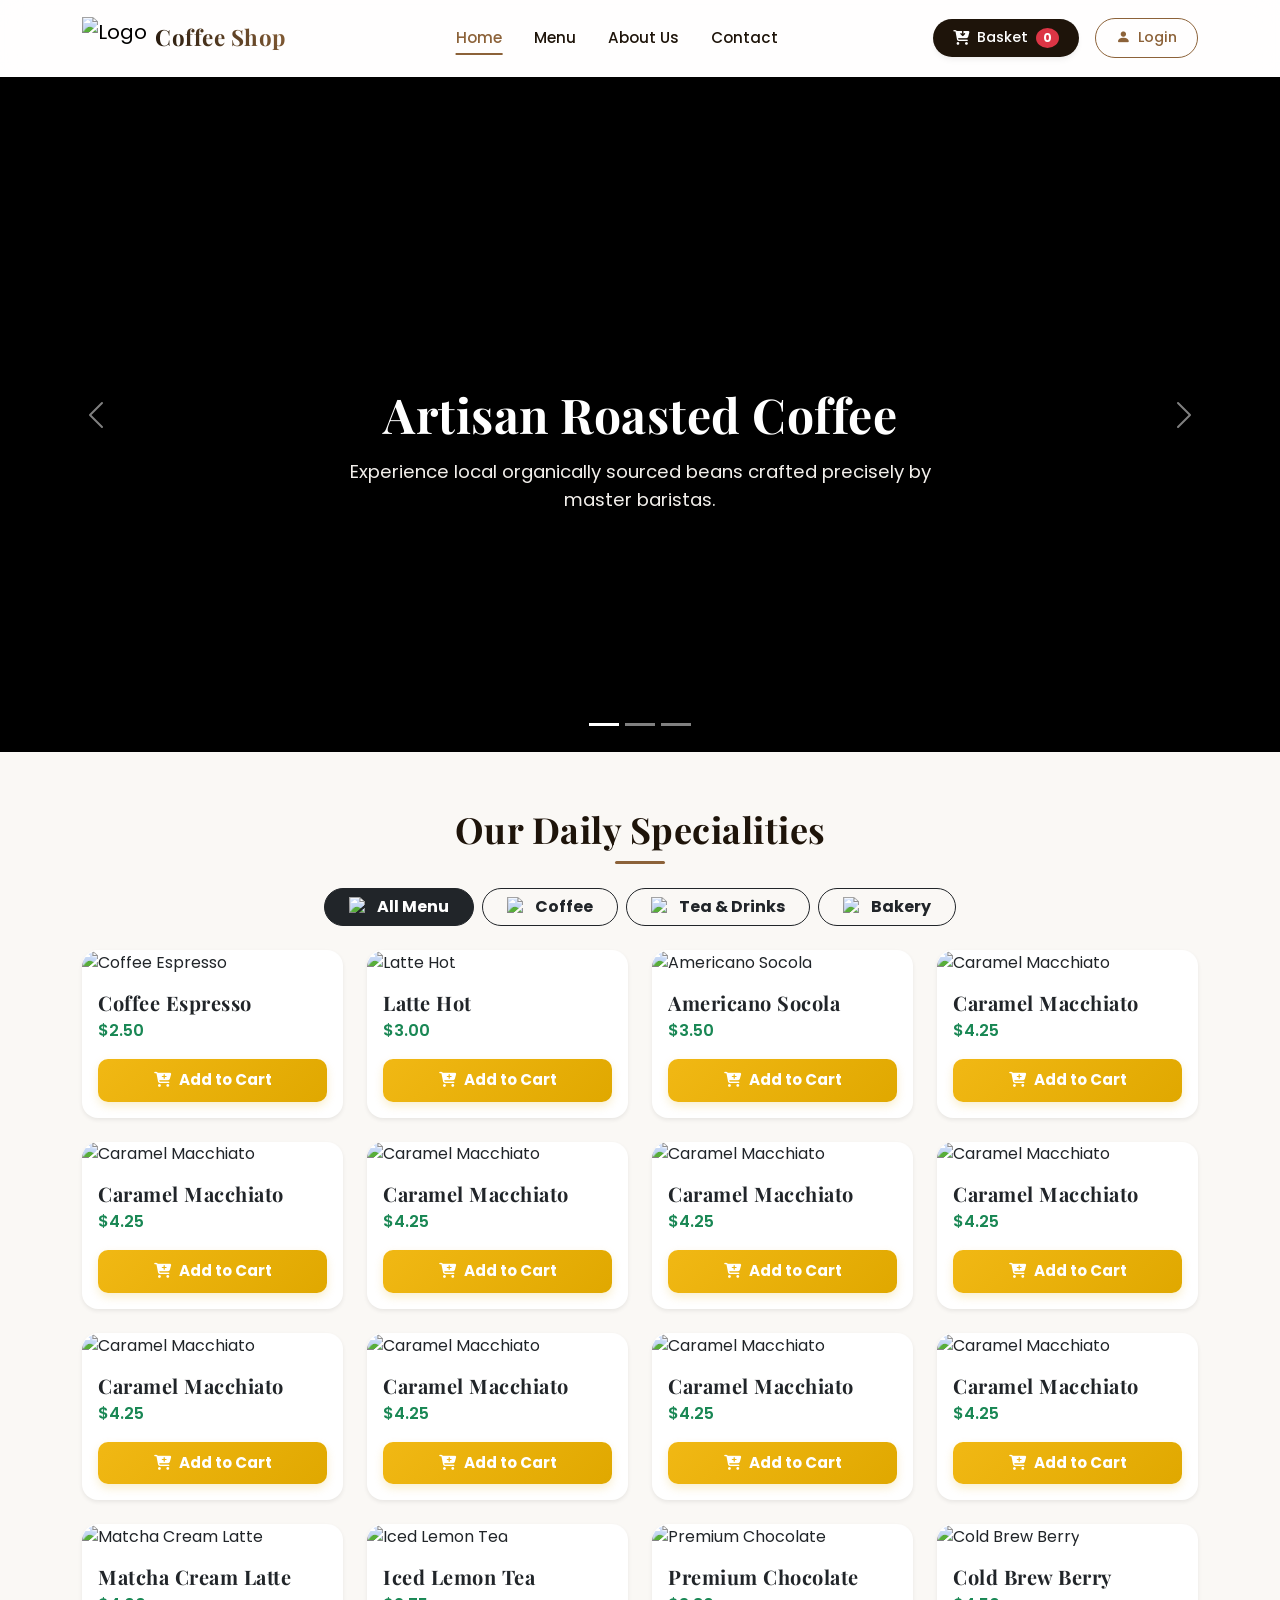
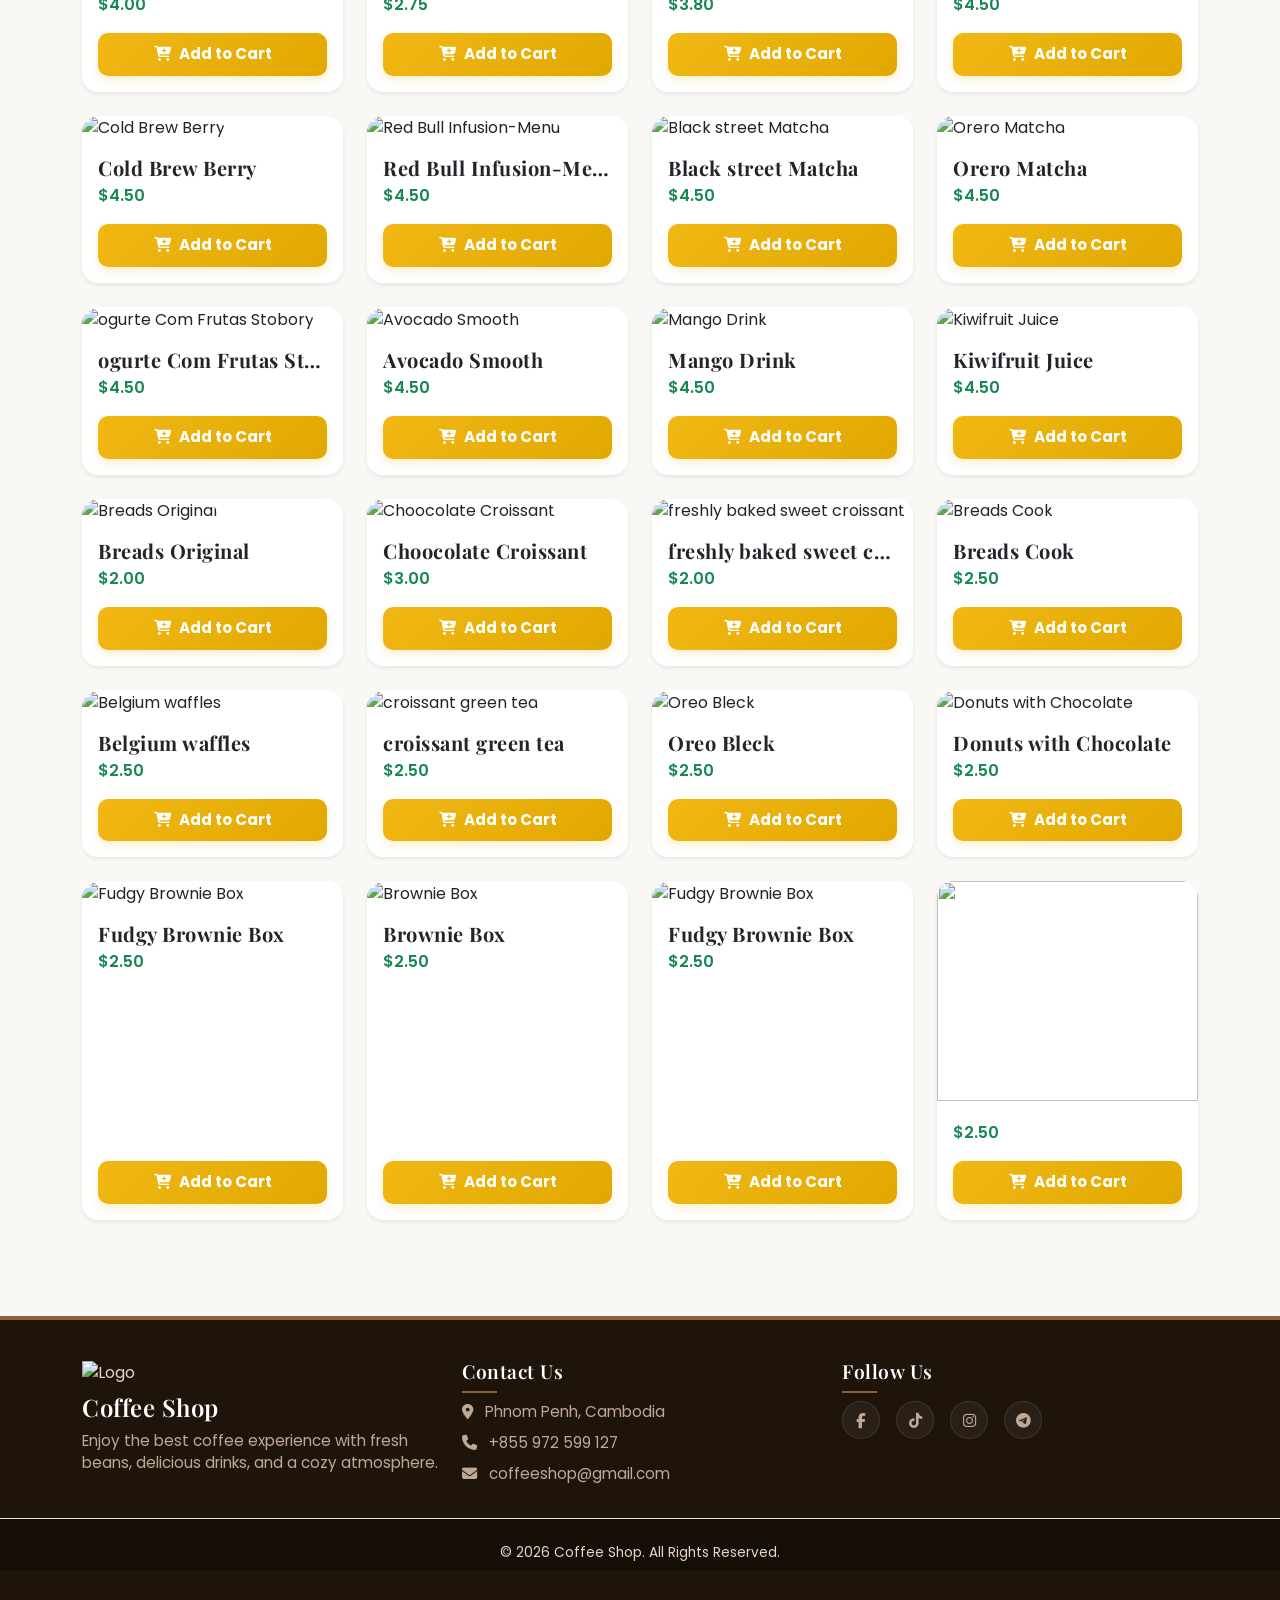
==== index.html @ f9c30b3e "test icon" ====
<!DOCTYPE html>
<html lang="en">

<head>
    <meta charset="UTF-8">
    <meta name="viewport" content="width=device-width, initial-scale=1.0">
    <title>The Daily Grind | Artisan Cafe</title>

    <link href="https://cdn.jsdelivr.net/npm/bootstrap@5.3.3/dist/css/bootstrap.min.css" rel="stylesheet">
    <link href="https://fonts.googleapis.com/css2?family=Playfair+Display:ital,wght@0,400..700;1,400..700&family=Poppins:wght@300;400;500;600&display=swap" rel="stylesheet">
    <link rel="stylesheet" href="https://cdn.jsdelivr.net/npm/bootstrap-icons@1.11.3/font/bootstrap-icons.min.css">
    <link rel="stylesheet" href="https://cdnjs.cloudflare.com/ajax/libs/font-awesome/6.5.1/css/all.min.css" />
    <link rel="stylesheet" href="./src/style/index.css">
</head>

<body>

    <nav class="navbar navbar-expand-lg custom-navbar sticky-top">
        <div class="container">
            <a class="navbar-brand d-flex align-items-center gap-2" href="#">
                <img class="logo-cafe" src="./src/img/logocafe.png" alt="Logo">
                <span class="brand-text">Coffee Shop</span>
            </a>

            <button class="navbar-toggler border-0" type="button" data-bs-toggle="collapse" data-bs-target="#navbarSupportedContent">
                <span class="navbar-toggler-icon"></span>
            </button>

            <div class="collapse navbar-collapse" id="navbarSupportedContent">
                <ul class="navbar-nav mx-auto mb-2 mb-lg-0 align-items-lg-center">
                    <li class="nav-item"><a class="nav-link active" href="#">Home</a></li>
                    <li class="nav-item dropdown">
                        <a class="nav-link dropdown-toggle" href="#" role="button" data-bs-toggle="dropdown">Menu</a>
                        <ul class="dropdown-menu animate slideIn">
                            <li><a class="dropdown-item py-2" href="#">Espresso</a></li>
                            <li><a class="dropdown-item py-2" href="#">Americano</a></li>
                            <li><a class="dropdown-item py-2" href="#">Latte (Hot/Iced)</a></li>
                            <li><a class="dropdown-item py-2" href="#">Cappuccino</a></li>
                            <li><a class="dropdown-item py-2" href="#">Matcha Latte</a></li>
                            <li><a class="dropdown-item py-2" href="#">Chocolate</a></li>
                            <li><a class="dropdown-item py-2" href="#">Lemon Tea</a></li>
                            <li><a class="dropdown-item py-2" href="#">Croissant</a></li>
                            <li><a class="dropdown-item py-2" href="#">Cheesecake</a></li>
                            <li><a class="dropdown-item py-2" href="#">Cookies</a></li>
                        </ul>
                    </li>
                    <li class="nav-item"><a class="nav-link" href="#">About Us</a></li>
                    <li class="nav-item"><a class="nav-link" href="#">Contact</a></li>
                </ul>

                <div class="d-flex gap-3 align-items-center justify-content-start pt-2 pt-lg-0">
                    <div class="dropdown">
                        <a href="#" class="basket-btn d-flex align-items-center gap-2 dropdown-toggle" data-bs-toggle="dropdown" aria-expanded="false" data-bs-auto-close="outside">
                            <i class="fa-solid fa-cart-arrow-down"></i>
                            <span>Basket <span id="basket-count" class="badge bg-danger ms-1">0</span></span>
                        </a>
                        <ul class="dropdown-menu dropdown-menu-end basket-dropdown-menu shadow-lg border-0">
                            <h6 class="dropdown-header border-bottom pb-2 fw-bold text-dark fs-6">Selected Items</h6>
                            <div id="basket-items-container">
                                <p class="text-muted text-center my-3 py-2">No items in basket</p>
                            </div>
                        </ul>
                    </div>
                    
                    <a href="#" class="login-btn d-flex align-items-center gap-2">
                        <i class="bi bi-person-fill"></i>
                        <span>Login</span>
                    </a>
                </div>
            </div>
        </div>
    </nav>

    <div id="heroCarousel" class="carousel slide carousel-fade" data-bs-ride="carousel">
        <div class="carousel-indicators">
            <button type="button" data-bs-target="#heroCarousel" data-bs-slide-to="0" class="active"></button>
            <button type="button" data-bs-target="#heroCarousel" data-bs-slide-to="1"></button>
            <button type="button" data-bs-target="#heroCarousel" data-bs-slide-to="2"></button>
        </div>
        <div class="carousel-inner">
            <div class="carousel-item active">
                <img src="https://i.pinimg.com/736x/38/8e/64/388e6440cb45dd4a9fd54f156b3e3c4f.jpg" class="d-block w-100" alt="Fresh Morning Espresso">
                <div class="carousel-caption d-block text-center">
                    <h5>Artisan Roasted Coffee</h5>
                    <p>Experience local organically sourced beans crafted precisely by master baristas.</p>
                </div>
            </div>
            <div class="carousel-item">
                <img src="https://i.pinimg.com/736x/e7/46/70/e746704afe634bfad4c0917bcf777523.jpg" class="d-block w-100" alt="Cozy Interior Spaces">
                <div class="carousel-caption d-block text-center">
                    <h5>Your Perfect Urban Retreat</h5>
                    <p>Unwind, answer emails, or dive deep into a book inside our warm, comfortable spaces.</p>
                </div>
            </div>
            <div class="carousel-item">
                <img src="https://i.pinimg.com/736x/e2/92/b3/e292b3808e02b4777042470e8a3220b0.jpg" class="d-block w-100" alt="Fresh Baked Pastries">
                <div class="carousel-caption d-block text-center">
                    <h5>Baked Fresh Daily</h5>
                    <p>Pair your espresso with authentic morning pastries prepared live by our bakery team.</p>
                </div>
            </div>
        </div>
        <button class="carousel-control-prev" type="button" data-bs-target="#heroCarousel" data-bs-slide="prev">
            <span class="carousel-control-prev-icon"></span>
        </button>
        <button class="carousel-control-next" type="button" data-bs-target="#heroCarousel" data-bs-slide="next">
            <span class="carousel-control-next-icon"></span>
        </button>
    </div>

    <section class="container py-5 my-2">
        <h2 class="text-center section-title mb-4">Our Daily Specialities</h2>
        
        <div class="d-flex justify-content-center gap-2 mb-4 flex-wrap">
            <button class="btn btn-outline-dark active fw-bold px-4 rounded-pill d-flex align-items-center gap-2" onclick="filterMenu('all', event)">
                <img src="https://cdn-icons-png.flaticon.com/512/151/151917.png" alt="All Menu" style="width: 20px; height: 20px; object-fit: contain;"> 
                All Menu
            </button>
            <button class="btn btn-outline-dark fw-bold px-4 rounded-pill d-flex align-items-center gap-2" onclick="filterMenu('coffee', event)">
                <img src="https://cdn-icons-png.flaticon.com/512/590/590510.png" alt="Coffee" style="width: 20px; height: 20px; object-fit: contain;"> 
                Coffee
            </button>
            <button class="btn btn-outline-dark fw-bold px-4 rounded-pill d-flex align-items-center gap-2" onclick="filterMenu('tea', event)">
                <img src="https://cdn-icons-png.flaticon.com/512/3061/3061720.png" alt="Tea & Drinks" style="width: 20px; height: 20px; object-fit: contain;"> 
                Tea & Drinks
            </button>
            <button class="btn btn-outline-dark fw-bold px-4 rounded-pill d-flex align-items-center gap-2" onclick="filterMenu('bakery', event)">
                <img src="https://cdn-icons-png.flaticon.com/512/992/992747.png" alt="Bakery" style="width: 20px; height: 20px; object-fit: contain;"> 
                Bakery
            </button>
        </div>

        <div class="row g-4" id="coffee-container"></div>
    </section>

    <div class="modal fade" id="productDetailModal" tabindex="-1" aria-hidden="true">
        <div class="modal-dialog modal-dialog-centered">
            <div class="modal-content border-0 shadow-lg">
                <div class="modal-header border-bottom-0 pb-0">
                    <button type="button" class="btn-close" data-bs-dismiss="modal" aria-label="Close"></button>
                </div>
                <div class="modal-body text-center pt-0">
                    <img id="modalProductImg" src="" alt="" class="img-fluid rounded mb-3 shadow-sm" style="max-height: 250px; width: 100%; object-fit: cover;">
                    <h3 id="modalProductName" class="fw-bold mb-1 text-dark"></h3>
                    <h4 id="modalProductPrice" class="text-success fw-semibold mb-3"></h4>
                    
                    <p id="modalProductDesc" class="text-muted small px-3 mb-4"></p>
                    
                    <div class="qr-section p-3 mx-auto mb-3 rounded-3" style="background: #fdfbf7; max-width: 190px; border: 1px dashed #ced4da;">
                        <p class="small fw-bold text-muted mb-2"><i class="fa-solid fa-qrcode me-1"></i> Scan to Pay</p>
                        <img id="modalProductQR" src="" alt="Product QR Code" class="img-fluid rounded shadow-sm" style="width: 130px; height: 130px;">
                    </div>
                </div>
                <div class="modal-footer border-top-0 justify-content-center pb-4">
                    <button type="button" class="btn btn-warning px-5 py-2 fw-bold text-white" id="modalAddToCartBtn">
                        <i class="fa-solid fa-cart-plus me-2"></i>Add to Cart
                    </button>
                </div>
            </div>
        </div>
    </div>

    <footer class="footer mt-5" style="padding: 40px 0;">
        <div class="container d-flex flex-wrap justify-content-between gap-4">
            <div class="footer-box" style="flex: 1; min-width: 250px;">
                <div class="logo"><img class="img-logo" src="./src/img/logocafe.png" alt="Logo" style="height: 50px;"></div>
                <h2 class="logo mt-2 fs-4">Coffee Shop</h2>
                <p class="text-p text-">Enjoy the best coffee experience with fresh beans, delicious drinks, and a cozy atmosphere.</p>
            </div>
            <div class="footer-box" style="flex: 1; min-width: 250px;">
                <h3>Contact Us</h3>
                <p class="mb-2"><i class="fa-solid fa-location-dot me-2"></i> Phnom Penh, Cambodia</p>
                <p class="mb-2"><i class="fa-solid fa-phone me-2"></i> +855 972 599 127</p>
                <p class="mb-2"><i class="fa-solid fa-envelope me-2"></i> coffeeshop@gmail.com</p>
            </div>
            <div class="footer-box" style="flex: 1; min-width: 250px;">
                <h3>Follow Us</h3>
                <div class="social-icons d-flex gap-3 fs-5 mt-2">
                    <a href="#"><i class="fab fa-facebook-f"></i></a>
                    <a href="#"><i class="fab fa-tiktok"></i></a>
                    <a href="#"><i class="fab fa-instagram"></i></a>
                    <a href="#"><i class="fab fa-telegram"></i></a>
                </div>
            </div>
        </div>
        <div class="text-center mt-4 pt-3 border-top footer-bottom">
            <p class="mb-0 py-2">© 2026 Coffee Shop. All Rights Reserved.</p>
        </div>
    </footer>

    <script src="https://cdn.jsdelivr.net/npm/bootstrap@5.3.3/dist/js/bootstrap.bundle.min.js"></script>
    <script src="./src/js/cardcafe.js"></script>
    <script src="./src/js/storedata.js"></script>
    
</body>

</html>
---- src/style/index.css ----
/* ==========================================================================
   1. Modern Variables & Base Reset
   ========================================================================== */
:root {
    --primary: #8c6239;
    /* ពណ៌គ្រាប់កាហ្វេប្រណិត */
    --primary-light: #ebd6c2;
    /* ពណ៌ទឹកដោះគោកាហ្វេ */
    --dark: #1e140a;
    /* ពណ៌កាហ្វេខ្មៅចាស់ */
    --light: #faf8f5;
    /* ពណ៌ផ្ទៃខាងក្រោយបែប Cream */
    --white: #ffffff;
    --transition: all 0.4s cubic-bezier(0.16, 1, 0.3, 1);
    /* Animation បែប Smooth ល្បឿនលឿន */
    --shadow-sm: 0 4px 6px -1px rgba(0, 0, 0, 0.05), 0 2px 4px -1px rgba(0, 0, 0, 0.03);
    --shadow-md: 0 10px 15px -3px rgba(30, 20, 10, 0.08), 0 4px 6px -2px rgba(30, 20, 10, 0.03);
    --shadow-lg: 0 20px 25px -5px rgba(30, 20, 10, 0.12), 0 10px 10px -5px rgba(30, 20, 10, 0.04);
}

body {
    font-family: 'Poppins', sans-serif;
    background-color: var(--light);
    color: var(--dark);
    overflow-x: hidden;
}

h1,
h2,
h3,
h4,
h5,
h6,
.brand-text {
    font-family: 'Playfair Display', serif;
    letter-spacing: 0.5px;
}

/* ចំណងជើងផ្នែក (Section Title) ឌីហ្សាញថ្មី */
.section-title {
    font-size: 2.25rem;
    font-weight: 700;
    color: var(--dark);
    position: relative;
    margin-bottom: 2rem;
}

.section-title::after {
    content: '';
    display: block;
    width: 50px;
    height: 3px;
    background: var(--primary);
    margin: 10px auto 0 auto;
    border-radius: 2px;
}

/* ==========================================================================
   2. Glassmorphism Navbar (របារ ម៉ឺនុយបែបកញ្ចក់ថ្លា)
   ========================================================================== */
.custom-navbar {
    background: rgba(255, 255, 255, 0.85) !important;
    backdrop-filter: blur(15px);
    /* ធ្វើឱ្យផ្ទៃខាងក្រោយព្រិលៗបែបកញ្ចក់ */
    -webkit-backdrop-filter: blur(15px);
    border-bottom: 1px solid rgba(255, 255, 255, 0.5);
    padding: 12px 0;
    transition: var(--transition);
}

.logo-cafe {
    height: 42px;
    transition: var(--transition);
}

.brand-text {
    font-size: 1.4rem;
    font-weight: 700;
    background: linear-gradient(45deg, var(--dark), var(--primary));
    -webkit-background-clip: text;
    -webkit-text-fill-color: transparent;
    /* อักษរដេញពណ៌ (Gradient Text) */
}

.nav-link {
    font-weight: 500;
    font-size: 0.95rem;
    color: var(--dark) !important;
    padding: 6px 16px !important;
    position: relative;
}

/* Line Effect ពេល Hover លើ Menu */
.nav-link::after {
    content: '';
    position: absolute;
    bottom: 0;
    left: 50%;
    transform: translateX(-50%) scaleX(0);
    width: 60%;
    height: 2px;
    background-color: var(--primary);
    transition: var(--transition);
}

.nav-link:hover::after,
.nav-link.active::after {
    transform: translateX(-50%) scaleX(1);
}

.nav-link:hover,
.nav-link.active {
    color: var(--primary) !important;
}

/* Premium Buttons on Navbar */
.basket-btn,
.login-btn {
    text-decoration: none;
    font-size: 0.9rem;
    font-weight: 500;
    padding: 8px 20px;
    border-radius: 50px;
    transition: var(--transition);
}

.basket-btn {
    background-color: var(--dark);
    color: var(--white) !important;
    box-shadow: var(--shadow-sm);
    border: none;
}

.basket-btn:hover {
    background-color: var(--primary);
    transform: translateY(-2px);
    box-shadow: var(--shadow-md);
}

/* បិទរូបព្រួញ Dropdown របស់ Bootstrap ដើម្បីកុំឱ្យជល់រាងប៊ូតុង */
.basket-btn::after {
    display: none !important;
}

.login-btn {
    border: 1.5px solid var(--primary);
    color: var(--primary) !important;
    background: transparent;
}

.login-btn:hover {
    background-color: var(--primary);
    color: var(--white) !important;
    transform: translateY(-2px);
}

#basket-count {
    font-size: 0.75rem;
    padding: 4px 7px;
    border-radius: 50%;
    animation: popIn 0.3s ease;
    /* លោត Animation ពេលមានលេខចូល */
}

/* ==========================================================================
   2.5 បន្ថែមការដេគ័រផ្នែក Basket Dropdown List
   ========================================================================== */
.basket-dropdown-menu {
    min-width: 310px;
    max-height: 400px;
    overflow-y: auto;
    padding: 15px;
    border-radius: 14px !important;
    background: rgba(255, 255, 255, 0.98);
    backdrop-filter: blur(10px);
}

.remove-item-btn {
    color: #cc3333;
    background: none;
    border: none;
    font-size: 1.05rem;
    cursor: pointer;
    transition: var(--transition);
}

.remove-item-btn:hover {
    color: #ff0000;
    transform: scale(1.2) rotate(5deg);
}

/* ==========================================================================
   3. Hero Carousel (ស្លាយរូបភាពធំ)
   ========================================================================== */
.carousel-item {
    height: 75vh;
    min-height: 450px;
    background: #000;
}

.carousel-item img {
    object-fit: cover;
    height: 100%;
    opacity: 0.6;
    /* បន្ថយពន្លឺរូបភាពឱ្យមើលឃើញអក្សរច្បាស់ */
    transform: scale(1);
    transition: transform 6s ease;
    /* រូបភាពរីកធំតិចៗបែប Cinematic */
}

.carousel-item.active img {
    transform: scale(1.08);
}

.carousel-caption {
    bottom: 30%;
    max-width: 650px;
    margin: 0 auto;
    text-shadow: 0 2px 10px rgba(0, 0, 0, 0.3);
}

.carousel-caption h5 {
    font-size: 3rem;
    font-weight: 700;
    color: var(--white);
    margin-bottom: 15px;
    animation: fadeInUp 0.8s ease forwards;
}

.carousel-caption p {
    font-size: 1.15rem;
    color: #f3f0ec;
    animation: fadeInUp 1s ease forwards;
}

/* ==========================================================================
   4. Premium Coffee Cards (កាតផលិតផលបែបទំនើប)
   ========================================================================== */
#coffee-container .card {
    background: var(--white);
    border: 1px solid rgba(30, 20, 10, 0.03);
    border-radius: 16px !important;
    box-shadow: var(--shadow-sm);
    transition: var(--transition);
}

/* បង្កើត Class ថ្មីសម្រាប់ឱ្យដឹងថាកាតអាចចុចបើក Popup បាន */
.coffee-card-clickable {
    cursor: pointer;
}

#coffee-container .card:hover {
    transform: translateY(-10px);
    /* ហើបឡើងលើ */
    box-shadow: var(--shadow-lg) !important;
}

#coffee-container .card-img-top {
    border-radius: 16px 16px 0 0;
    transition: var(--transition);
}

#coffee-container .card:hover .card-img-top {
    transform: scale(1.03);
    /* រូបភាពរីកធំបន្តិចពេល hover */
}

.card-title {
    font-size: 1.25rem;
    font-weight: 600;
    color: var(--dark);
}

/* ប៊ូតុង Add to Cart ឌីហ្សាញថ្មី */
.btn-warning {
    background: linear-gradient(135deg, #f1b814, #e0a800);
    border: none;
    color: var(--dark);
    padding: 10px 0;
    border-radius: 10px;
    font-size: 0.95rem;
    box-shadow: 0 4px 10px rgba(224, 168, 0, 0.2);
    transition: var(--transition);
}

.btn-warning:hover {
    background: linear-gradient(135deg, var(--dark), var(--primary));
    color: var(--white) !important;
    box-shadow: 0 6px 15px rgba(30, 20, 10, 0.2);
    transform: translateY(-1px);
}

/* ==========================================================================
   4.5. Styling for Product Detail Popup (Modal)
   ========================================================================== */
.modal-content {
    border-radius: 20px !important;
    background-color: var(--light);
    border: none;
}

#modalProductImg {
    border-radius: 14px;
    box-shadow: var(--shadow-md);
    transition: var(--transition);
}

#modalProductName {
    color: var(--dark);
    font-size: 1.8rem;
    margin-top: 10px;
}

#modalAddToCartBtn {
    width: 80%;
    padding: 12px 0;
    border-radius: 50px;
    font-size: 1rem;
}

/* ==========================================================================
   5. Luxury Footer (ផ្នែកខាងក្រោមប្រណិត)
   ========================================================================== */
.footer {
    background-color: var(--dark) !important;
    color: #ebd6c2 !important;
    border-top: 4px solid var(--primary);
}

.footer h2,
.footer h3 {
    color: var(--white);
    font-weight: 600;
}

.footer h3 {
    font-size: 1.2rem;
    position: relative;
    padding-bottom: 10px;
}

.footer h3::after {
    content: '';
    position: absolute;
    bottom: 0;
    left: 0;
    width: 35px;
    height: 2px;
    background-color: var(--primary);
}

.footer-box p,
.footer-box a {
    color: #bfa895;
    font-size: 0.95rem;
    text-decoration: none;
    transition: var(--transition);
}

.footer-box a:hover {
    color: var(--white);
    padding-left: 5px;
    /* រុញទៅស្តាំបន្តិចពេល hover */
}

/* ប៊ូតុងបណ្តាញសង្គម (Social Icons) */
.social-icons a {
    width: 38px;
    height: 38px;
    background-color: rgba(255, 255, 255, 0.05);
    border: 1px solid rgba(255, 255, 255, 0.1);
    display: inline-flex;
    align-items: center;
    justify-content: center;
    border-radius: 50%;
    color: #bfa895 !important;
    transition: var(--transition);
}

.social-icons a:hover {
    background-color: var(--primary);
    color: var(--white) !important;
    transform: translateY(-3px)
    /* វិលជុំវិញខ្លួនឯង */
}

.footer-bottom {
    background-color: rgba(0, 0, 0, 0.3);
    font-size: 0.85rem;
}

/* ==========================================================================
   6. Custom Keyframe Animations
   ========================================================================== */
@keyframes fadeInUp {
    from {
        opacity: 0;
        transform: translateY(20px);
    }

    to {
        opacity: 1;
        transform: translateY(0);
    }
}

@keyframes popIn {
    0% {
        transform: scale(0.6);
        opacity: 0;
    }

    80% {
        transform: scale(1.2);
    }

    100% {
        transform: scale(1);
        opacity: 1;
    }
}

/* ១. កំណត់ទទឹងអតិបរមារបស់ Modal ឱ្យតូចជាងមុន (ឧទាហរណ៍៖ 400px) */
#productDetailModal .modal-dialog {
    max-width: 400px;
    /* តម្លៃដើមរបស់ Bootstrap គឺប្រហែល 500px */
    margin-right: auto;
    margin-left: auto;
}

/* ២. កាត់បន្ថយគម្លាត (Padding) ខាងក្នុង Modal Body ឱ្យខ្លីជាងមុន */
#productDetailModal .modal-body {
    padding-top: 0 !important;
    padding-bottom: 15px !important;
    /* កាត់បន្ថយគម្លាតខាងក្រោម */
}

/* ៣. កាត់បន្ថយកម្ពស់រូបភាពផលិតផលក្នុង Modal ឱ្យខ្លីជាងមុន */
#productDetailModal img#modalProductImg {
    max-height: 180px !important;
    /* កាត់បន្ថយពី 250px មកត្រឹម 180px */
    width: 100%;
    object-fit: cover;
    border-radius: 10px;
    /* បន្ថែមភាពមូលតិចៗ */
    margin-bottom: 10px !important;
}

/* ៤. កែសម្រួលទំហំអក្សរឈ្មោះ និងតម្លៃឱ្យតូចជាងមុនបន្តិច */
#productDetailModal #modalProductName {
    font-size: 1.4rem !important;
    /* តូចជាងមុនបន្តិច */
    margin-bottom: 2px !important;
}

#productDetailModal #modalProductPrice {
    font-size: 1.2rem !important;
    /* តូចជាងមុនបន្តិច */
    margin-bottom: 10px !important;
}

/* ៥. កាត់បន្ថយគម្លាត និងទំហំរបស់ប្រអប់ QR Code */
#productDetailModal .qr-section {
    padding: 10px !important;
    /* ឱ្យដុំខ្លីជាងមុន */
    margin-bottom: 10px !important;
    max-width: 160px !important;
    /* តូចជាងមុន */
}

#productDetailModal .qr-section p {
    font-size: 0.8rem !important;
    /* អក្សរតូចជាងមុន */
    margin-bottom: 5px !important;
}

#productDetailModal #modalProductQR {
    width: 110px !important;
    /* តូចជាងមុន */
    height: 110px !important;
}

/* ៦. កាត់បន្ថយគម្លាត និងទំហំប៊ូតុងក្នុង Modal Footer */
#productDetailModal .modal-footer {
    padding-top: 0 !important;
    padding-bottom: 20px !important;
}

#productDetailModal #modalAddToCartBtn {
    padding: 8px 30px !important;
    /* ប៊ូតុងតូចជាងមុន */
    font-size: 0.9rem;
}
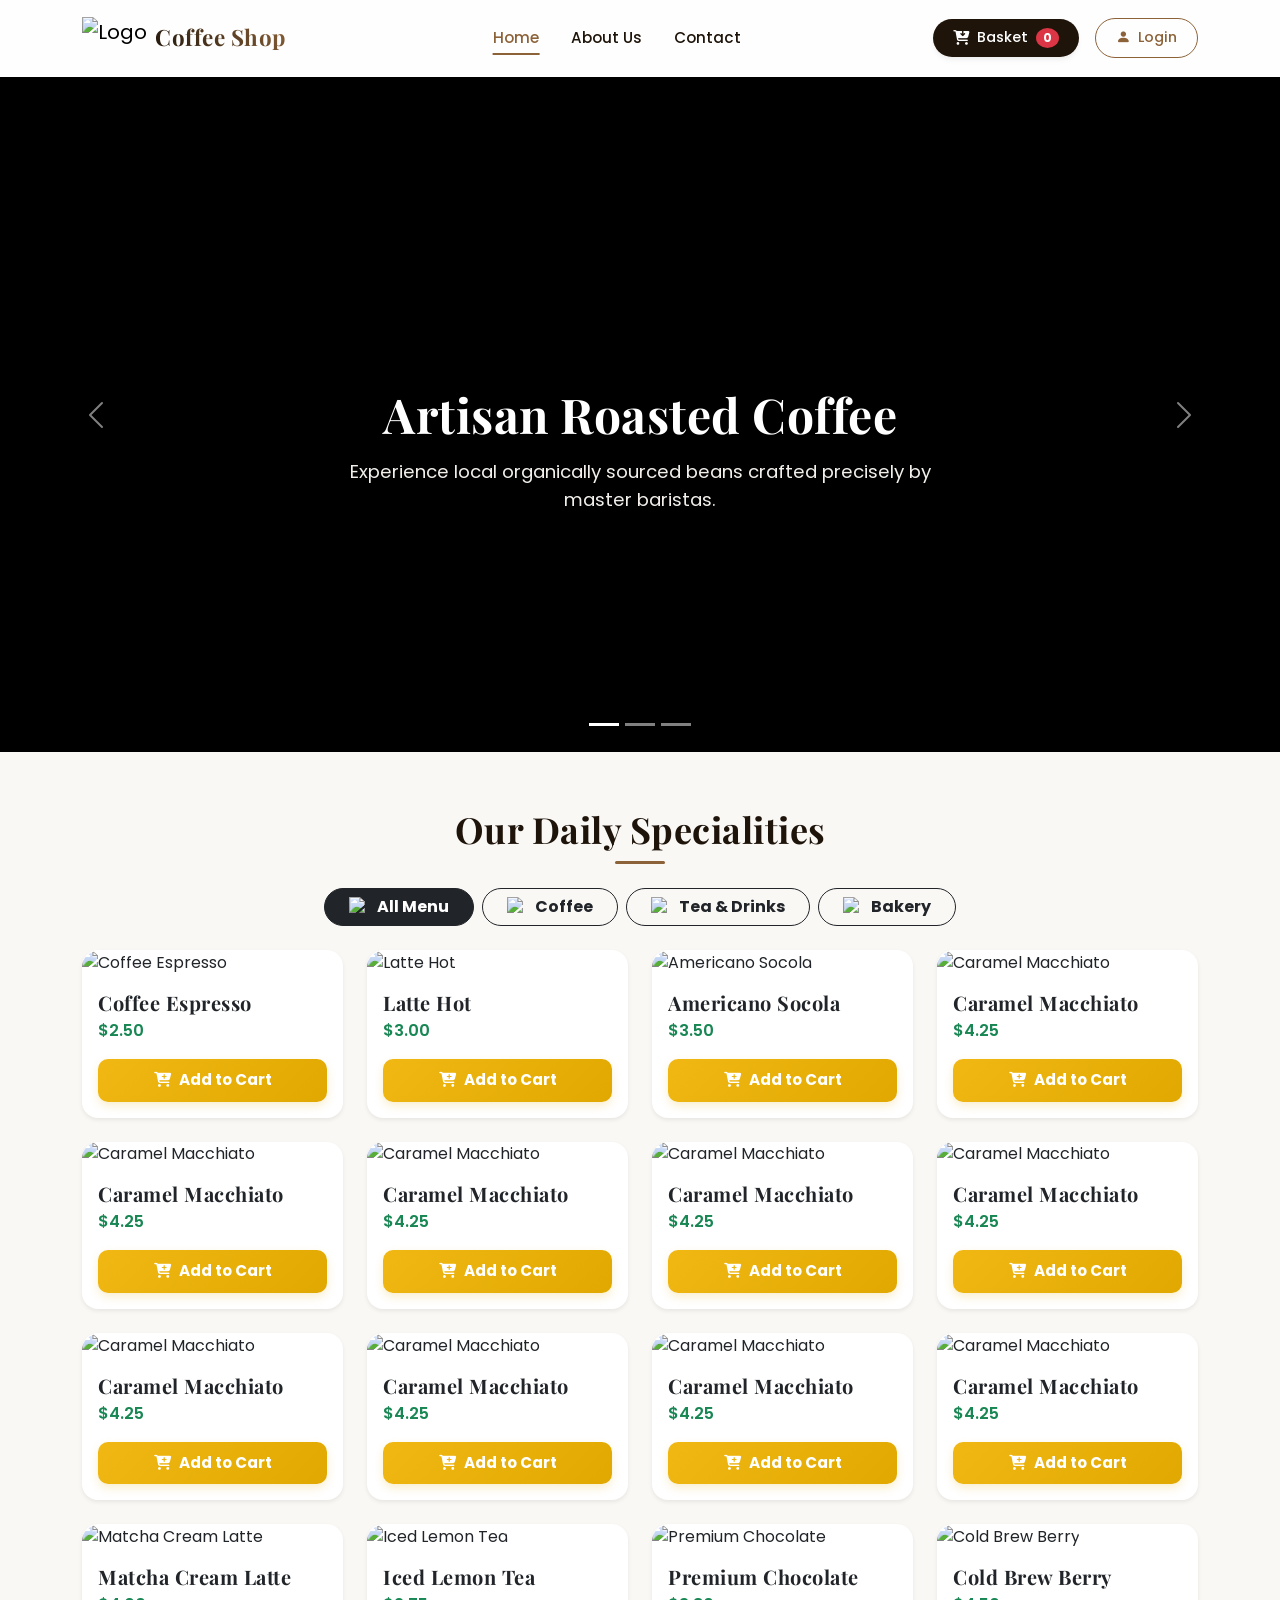
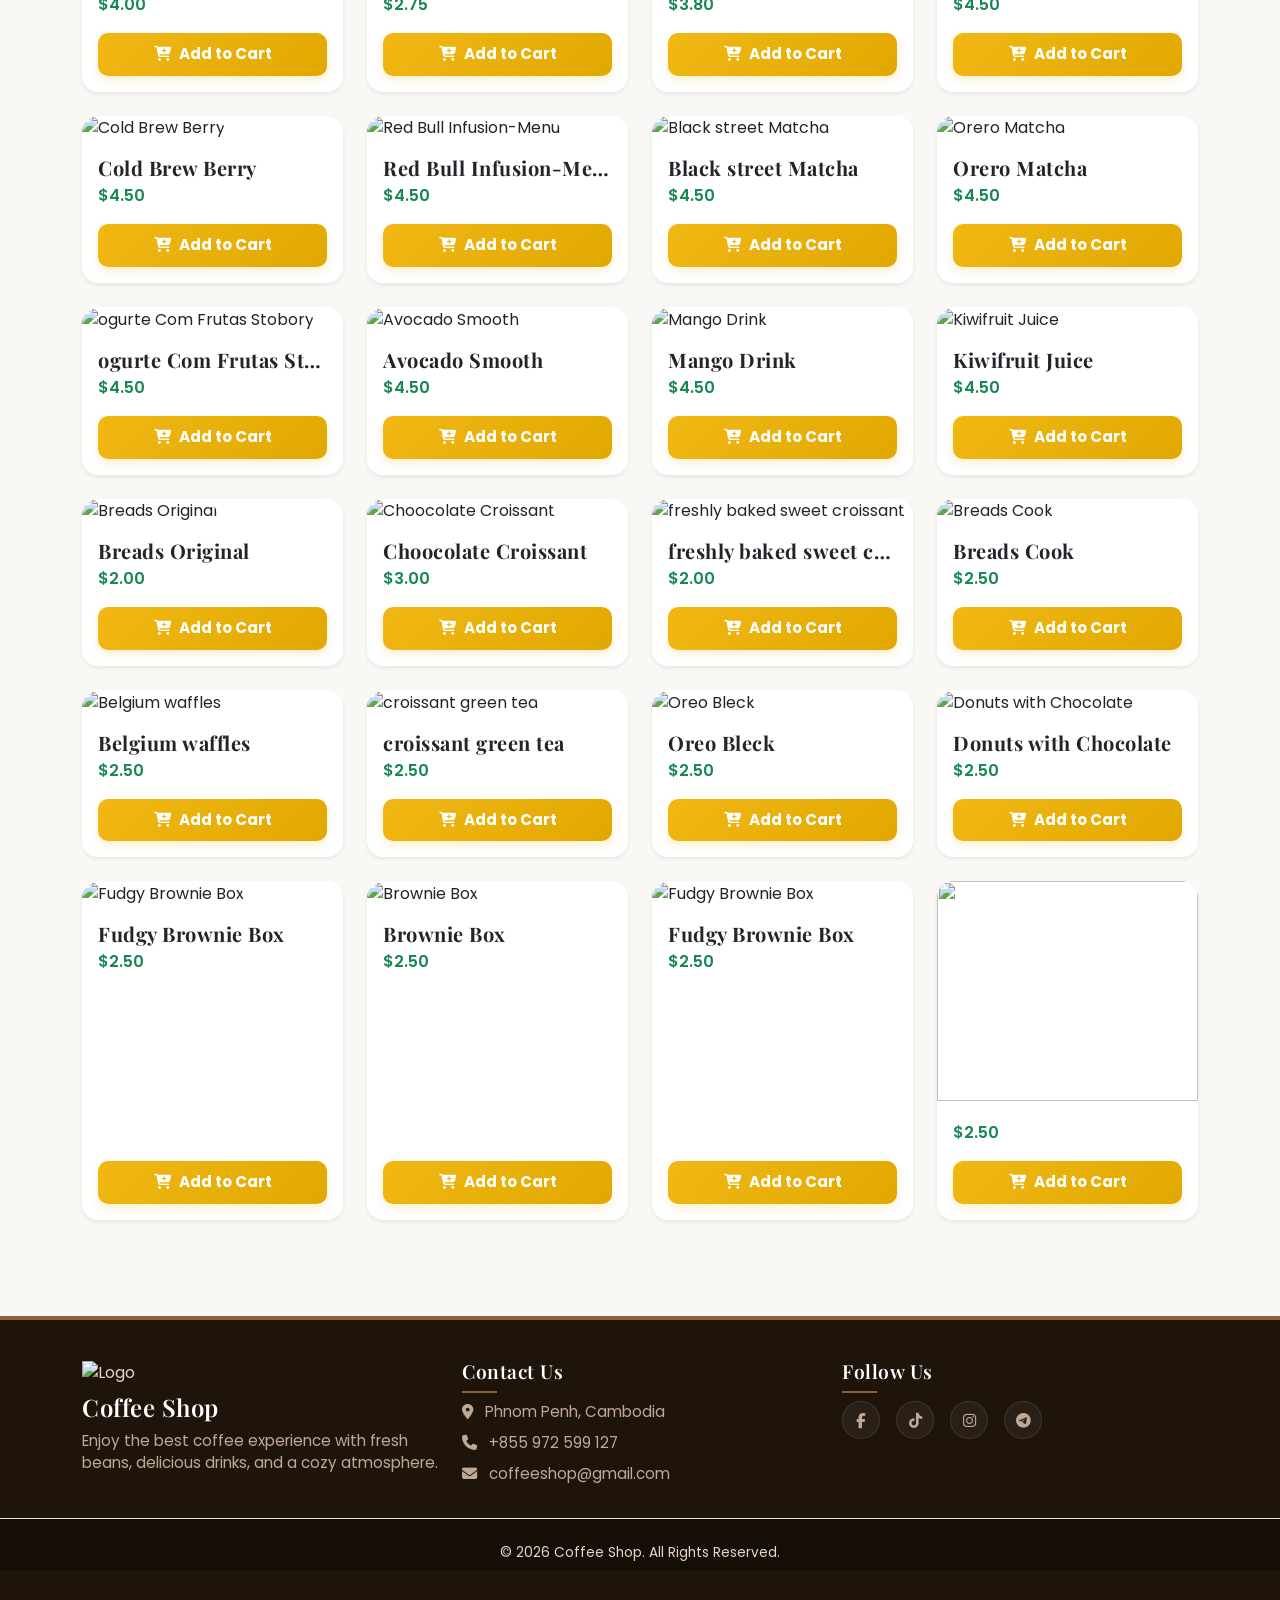
==== commit 17d99716: "delete menu" ====
--- a/index.html
+++ b/index.html
@@ -29,21 +29,6 @@
             <div class="collapse navbar-collapse" id="navbarSupportedContent">
                 <ul class="navbar-nav mx-auto mb-2 mb-lg-0 align-items-lg-center">
                     <li class="nav-item"><a class="nav-link active" href="#">Home</a></li>
-                    <li class="nav-item dropdown">
-                        <a class="nav-link dropdown-toggle" href="#" role="button" data-bs-toggle="dropdown">Menu</a>
-                        <ul class="dropdown-menu animate slideIn">
-                            <li><a class="dropdown-item py-2" href="#">Espresso</a></li>
-                            <li><a class="dropdown-item py-2" href="#">Americano</a></li>
-                            <li><a class="dropdown-item py-2" href="#">Latte (Hot/Iced)</a></li>
-                            <li><a class="dropdown-item py-2" href="#">Cappuccino</a></li>
-                            <li><a class="dropdown-item py-2" href="#">Matcha Latte</a></li>
-                            <li><a class="dropdown-item py-2" href="#">Chocolate</a></li>
-                            <li><a class="dropdown-item py-2" href="#">Lemon Tea</a></li>
-                            <li><a class="dropdown-item py-2" href="#">Croissant</a></li>
-                            <li><a class="dropdown-item py-2" href="#">Cheesecake</a></li>
-                            <li><a class="dropdown-item py-2" href="#">Cookies</a></li>
-                        </ul>
-                    </li>
                     <li class="nav-item"><a class="nav-link" href="#">About Us</a></li>
                     <li class="nav-item"><a class="nav-link" href="#">Contact</a></li>
                 </ul>
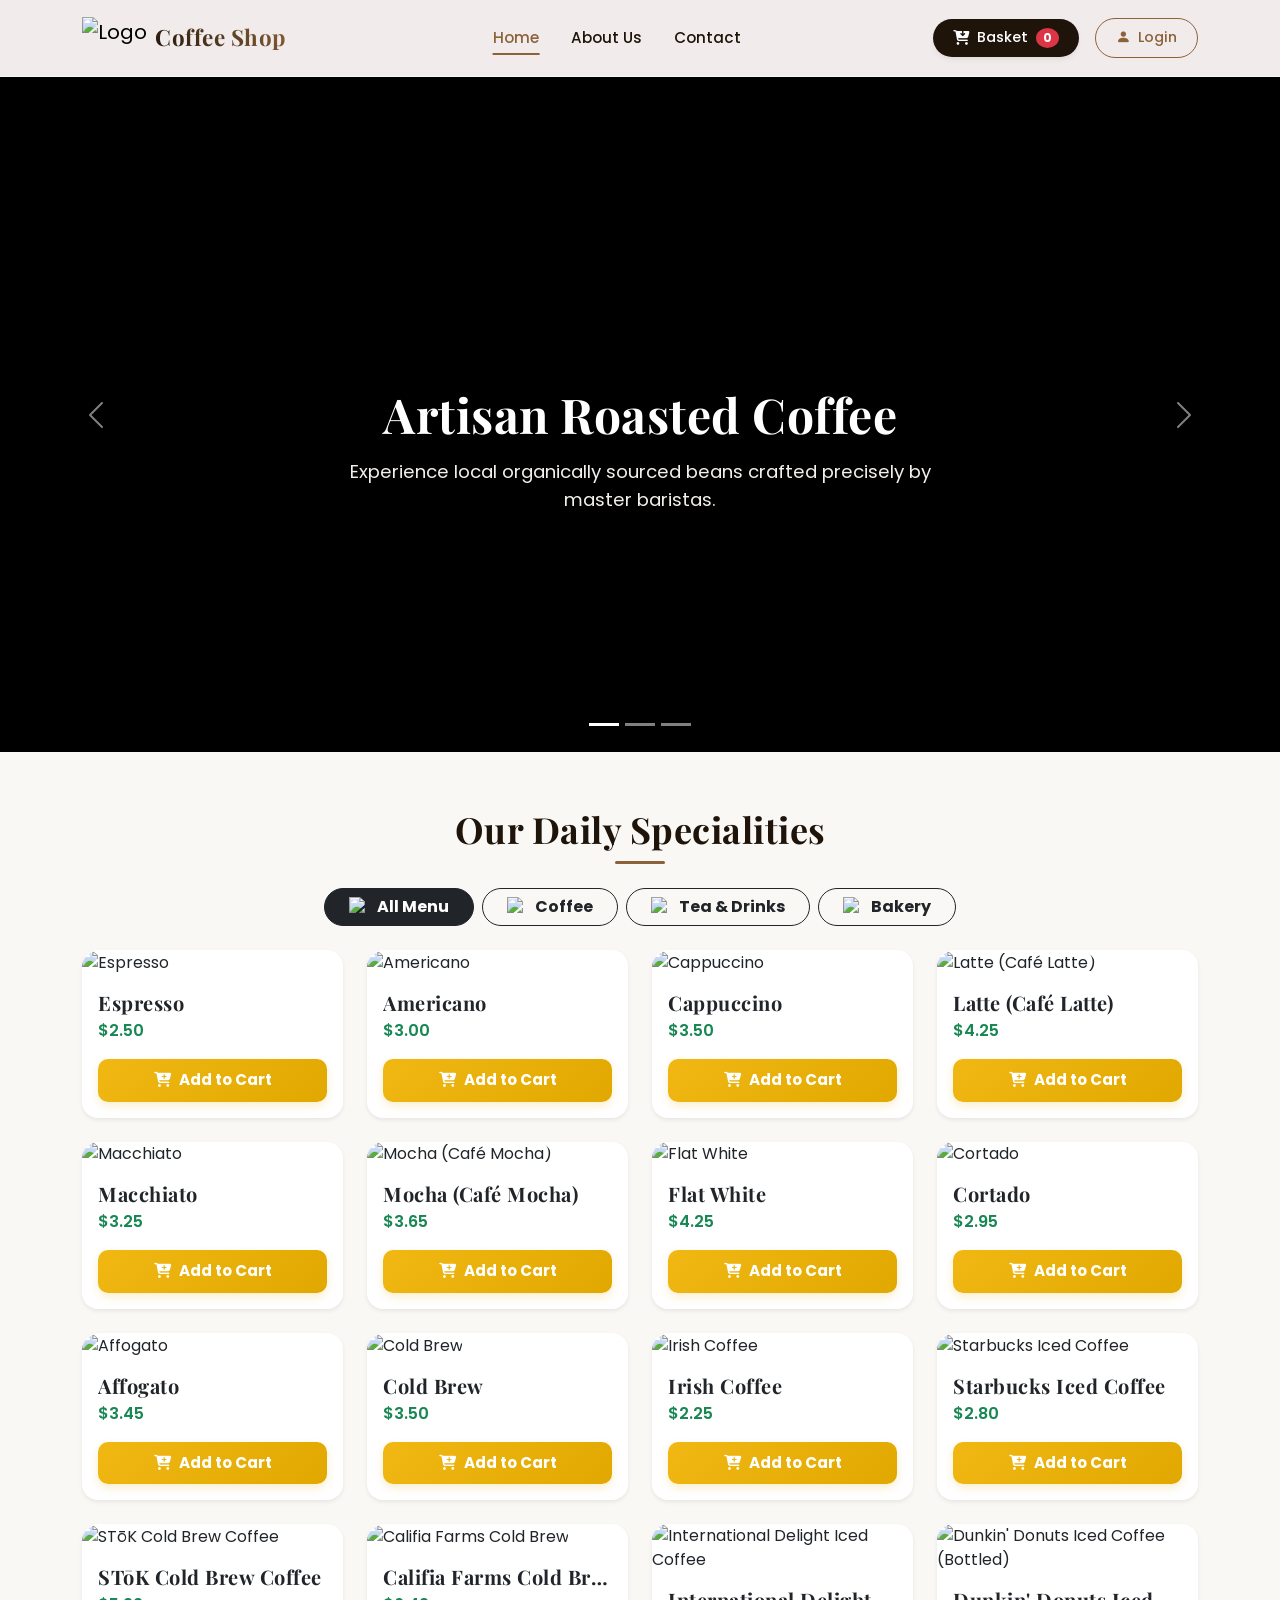
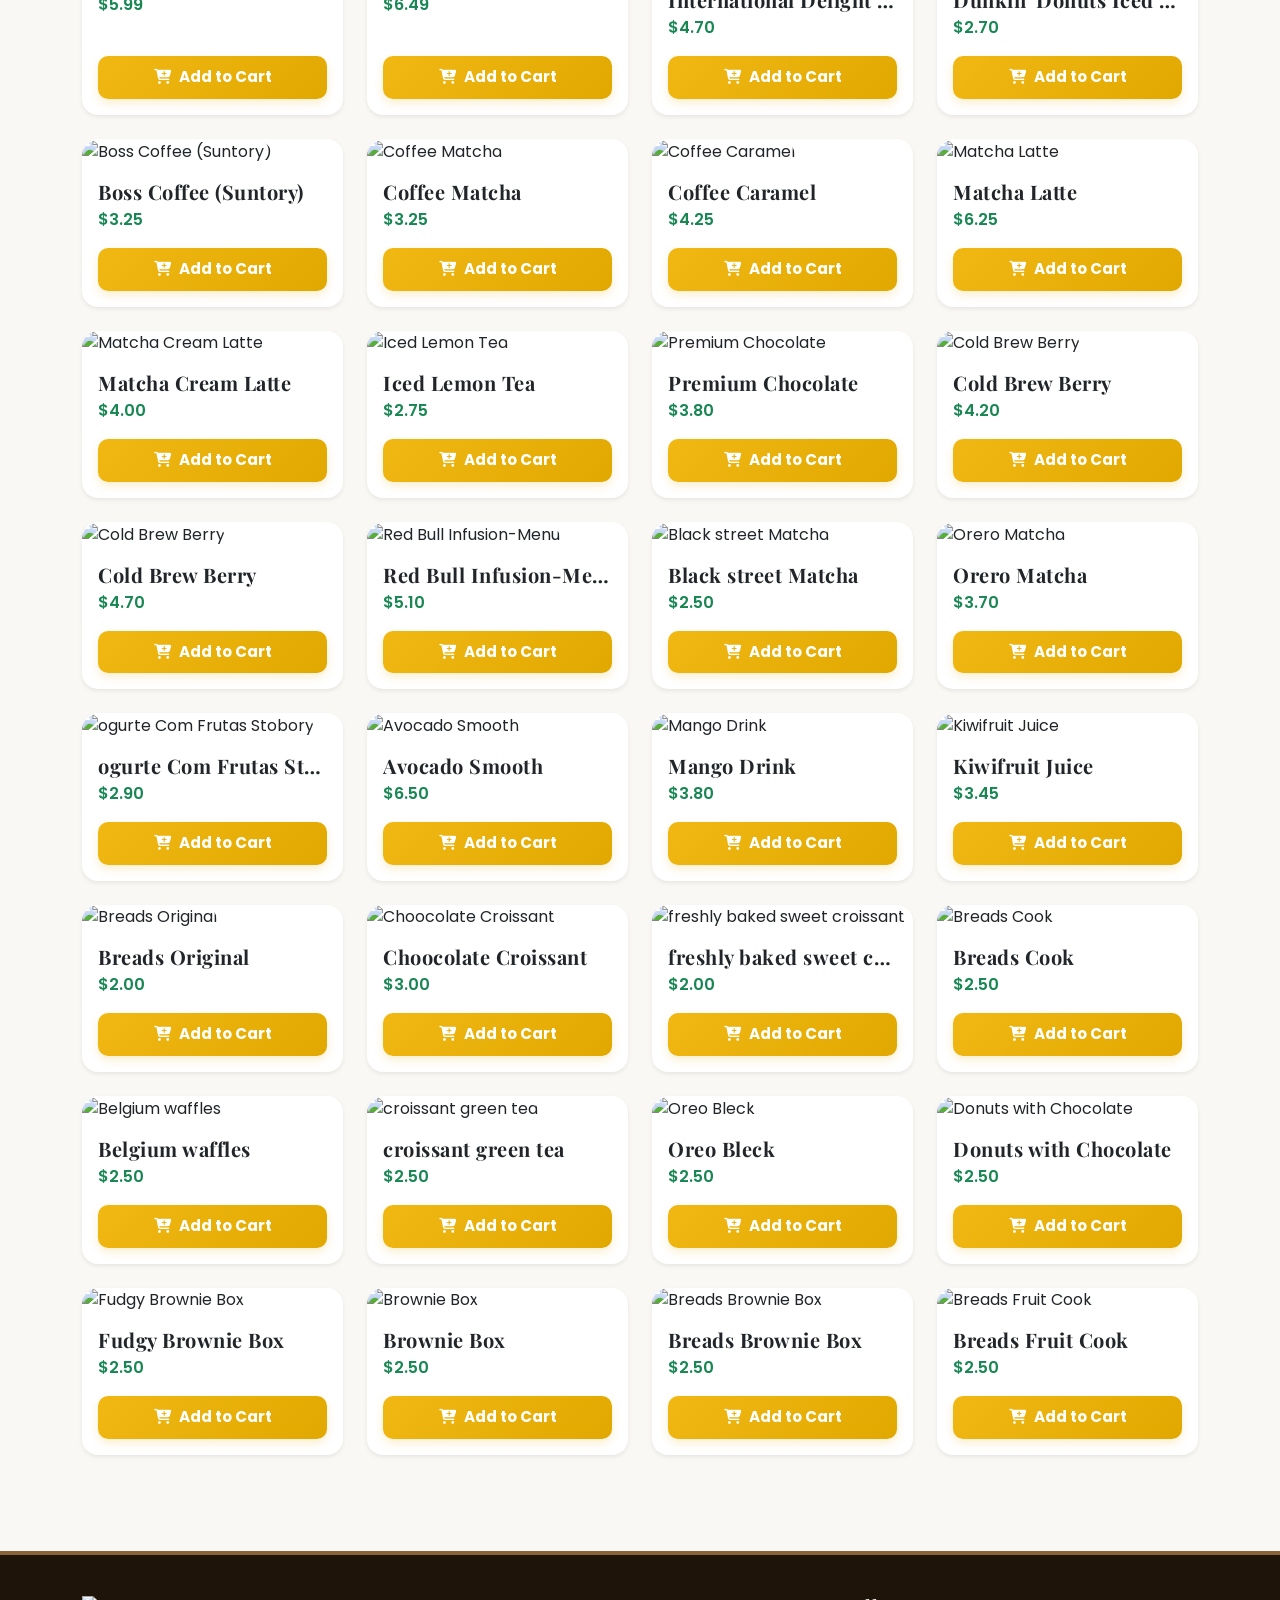
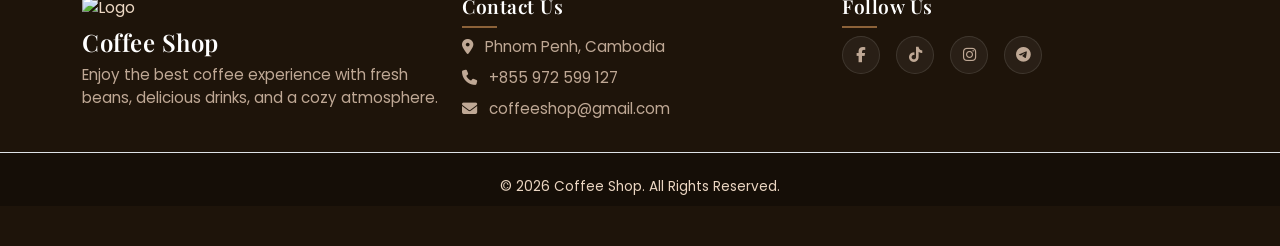
==== commit 0fcd28a3: "Already hy b srey" ====
--- a/index.html
+++ b/index.html
@@ -28,9 +28,9 @@
 
             <div class="collapse navbar-collapse" id="navbarSupportedContent">
                 <ul class="navbar-nav mx-auto mb-2 mb-lg-0 align-items-lg-center">
-                    <li class="nav-item"><a class="nav-link active" href="#">Home</a></li>
-                    <li class="nav-item"><a class="nav-link" href="#">About Us</a></li>
-                    <li class="nav-item"><a class="nav-link" href="#">Contact</a></li>
+                    <li class="nav-item"><a class="nav-link active" href="index.html">Home</a></li>
+                    <li class="nav-item"><a class="nav-link" href="#Contact">About Us</a></li>
+                    <li class="nav-item"><a class="nav-link" href="#Contact">Contact</a></li>
                 </ul>
 
                 <div class="d-flex gap-3 align-items-center justify-content-start pt-2 pt-lg-0">
@@ -47,7 +47,7 @@
                         </ul>
                     </div>
                     
-                    <a href="#" class="login-btn d-flex align-items-center gap-2">
+                    <a href="../src/Detail/register.html" class="login-btn d-flex align-items-center gap-2">
                         <i class="bi bi-person-fill"></i>
                         <span>Login</span>
                     </a>
@@ -145,7 +145,7 @@
         </div>
     </div>
 
-    <footer class="footer mt-5" style="padding: 40px 0;">
+    <footer id="Contact" class="footer mt-5" style="padding: 40px 0;">
         <div class="container d-flex flex-wrap justify-content-between gap-4">
             <div class="footer-box" style="flex: 1; min-width: 250px;">
                 <div class="logo"><img class="img-logo" src="./src/img/logocafe.png" alt="Logo" style="height: 50px;"></div>
--- a/src/style/index.css
+++ b/src/style/index.css
@@ -59,7 +59,7 @@
    2. Glassmorphism Navbar (របារ ម៉ឺនុយបែបកញ្ចក់ថ្លា)
    ========================================================================== */
 .custom-navbar {
-    background: rgba(255, 255, 255, 0.85) !important;
+    background: rgba(239, 233, 233, 0.85) !important;
     backdrop-filter: blur(15px);
     /* ធ្វើឱ្យផ្ទៃខាងក្រោយព្រិលៗបែបកញ្ចក់ */
     -webkit-backdrop-filter: blur(15px);
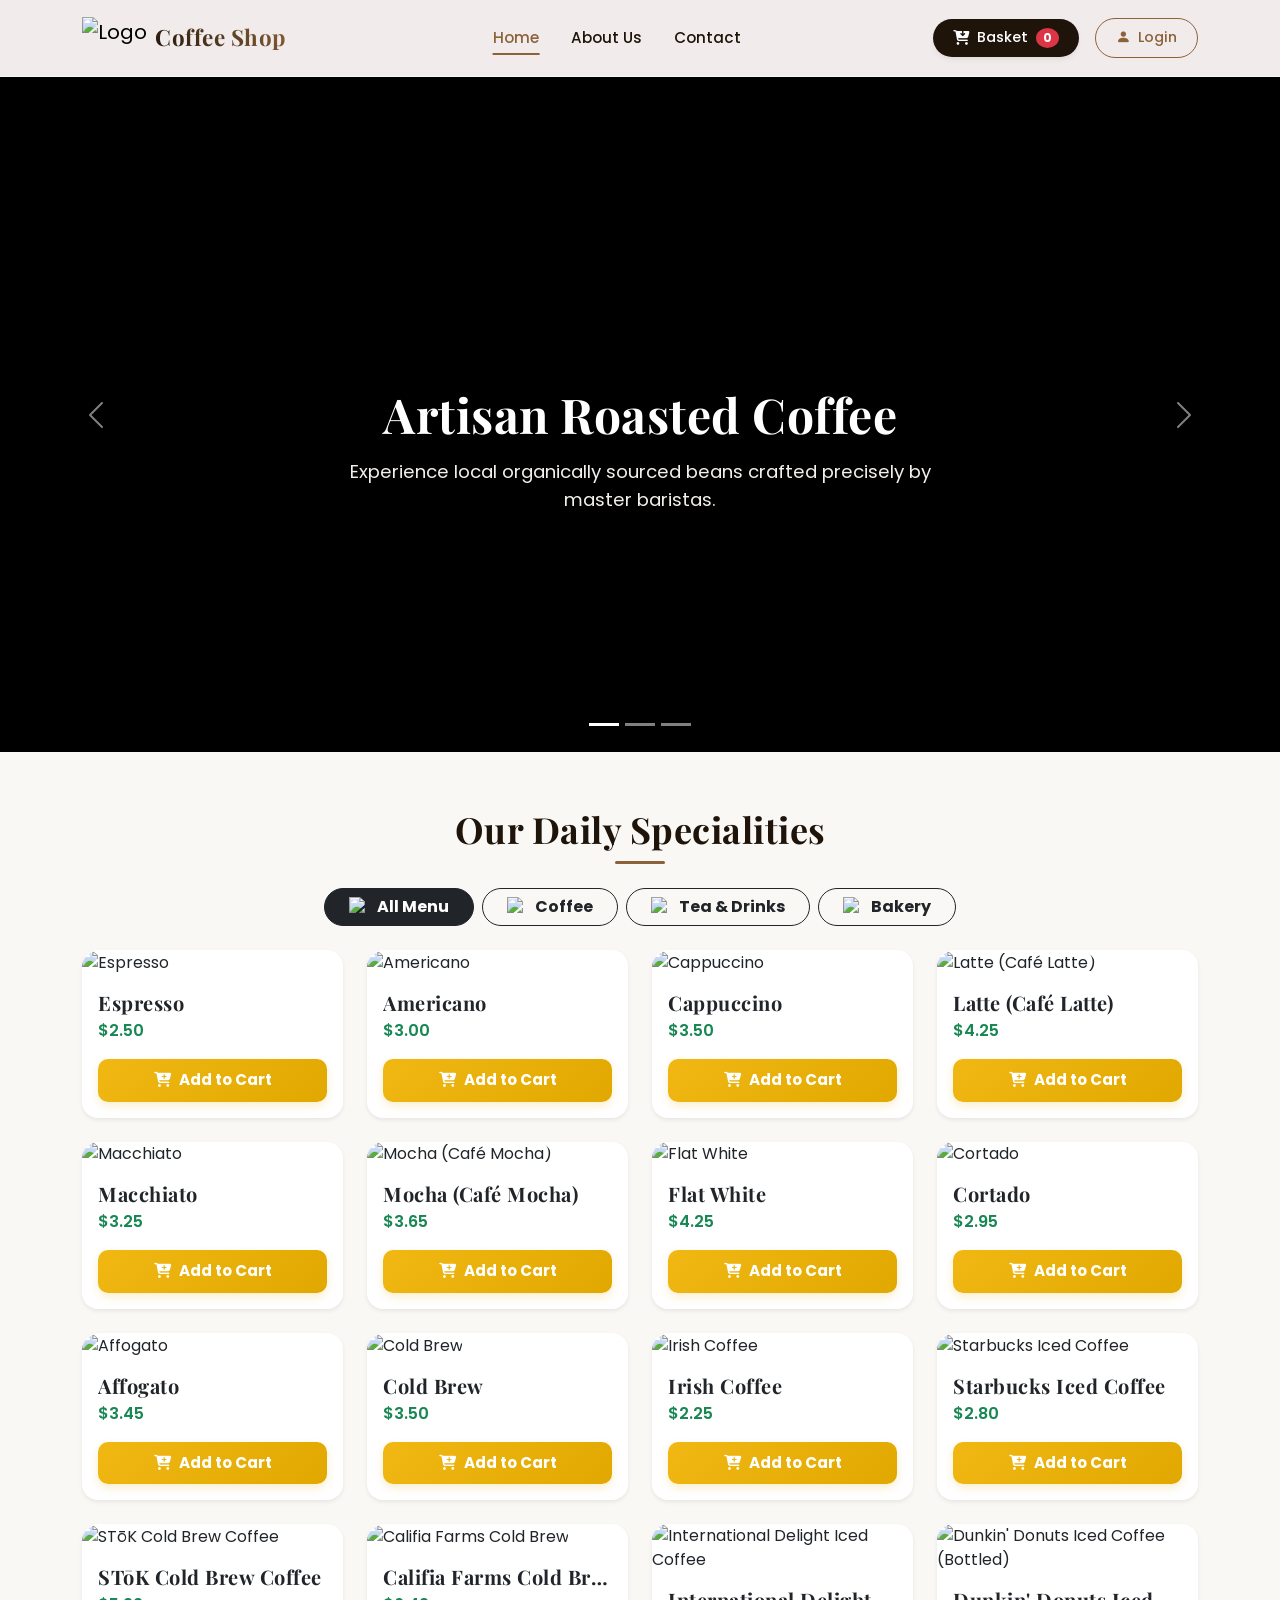
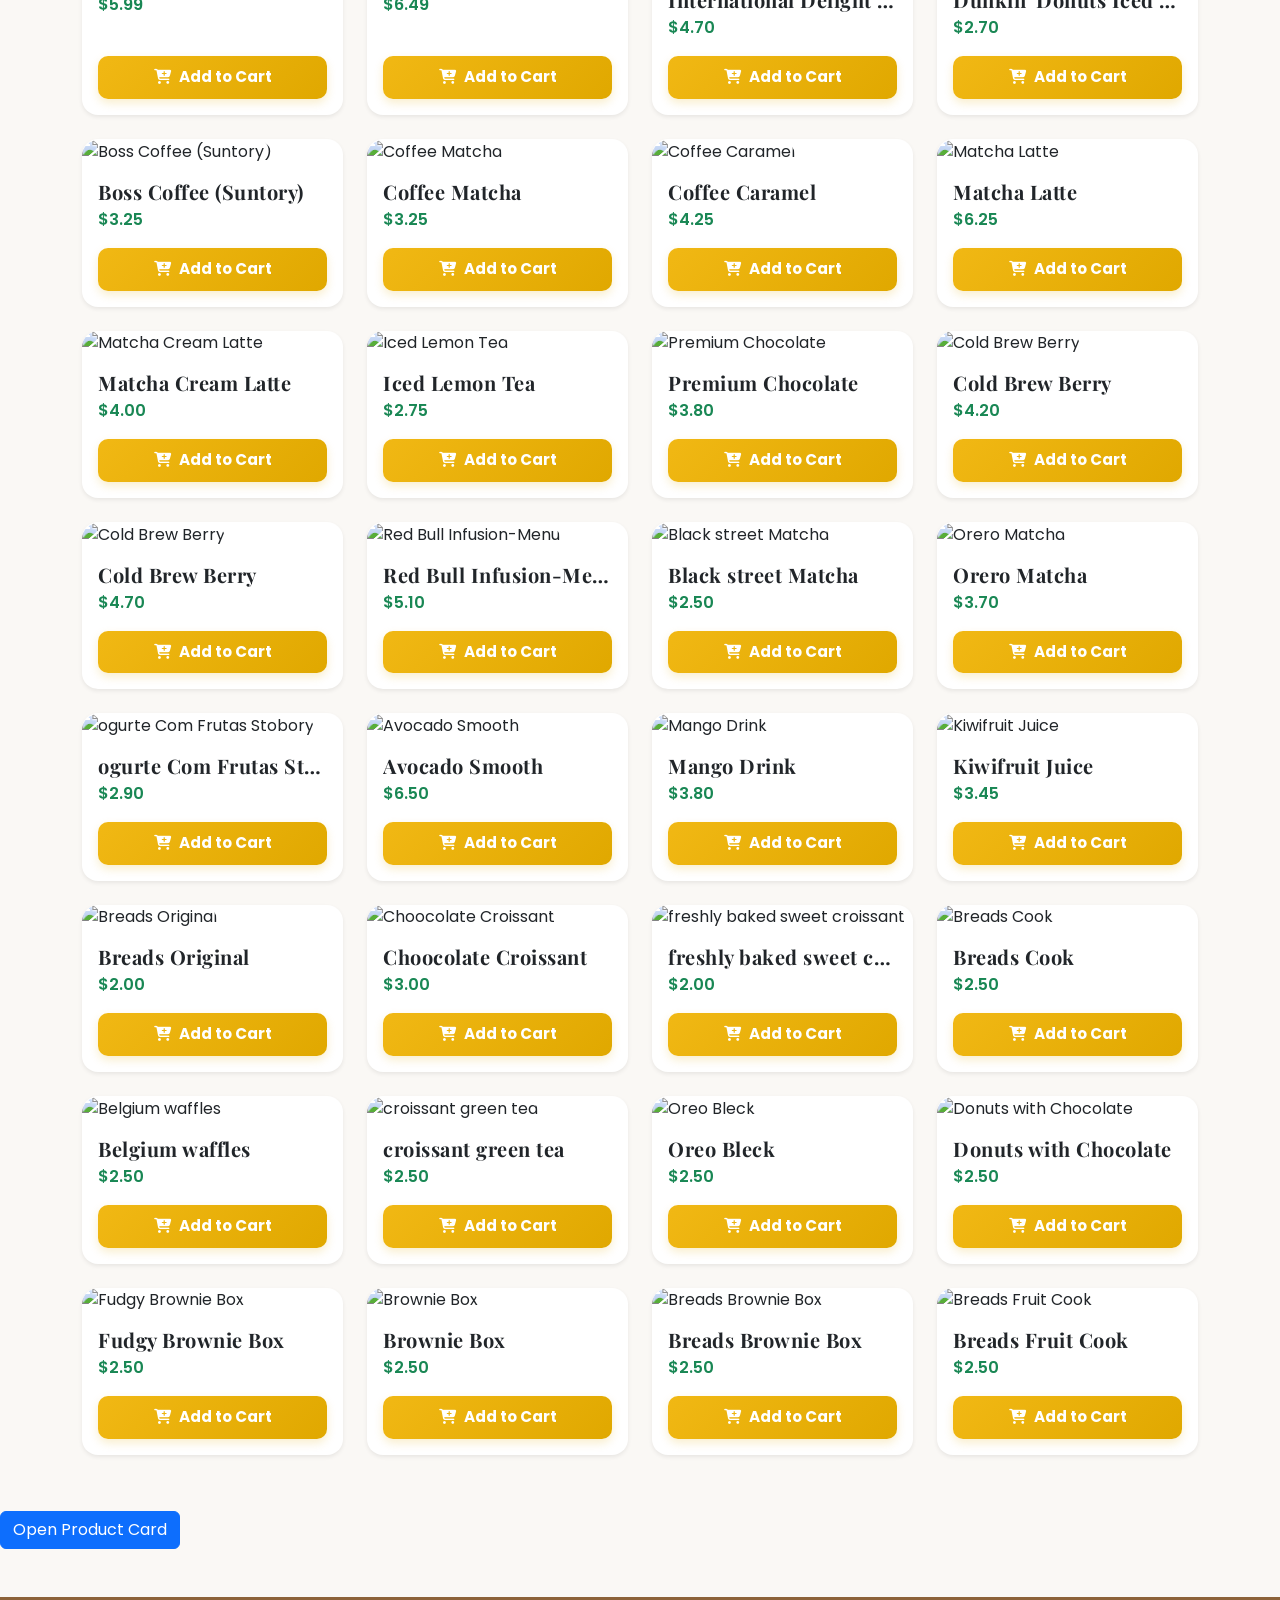
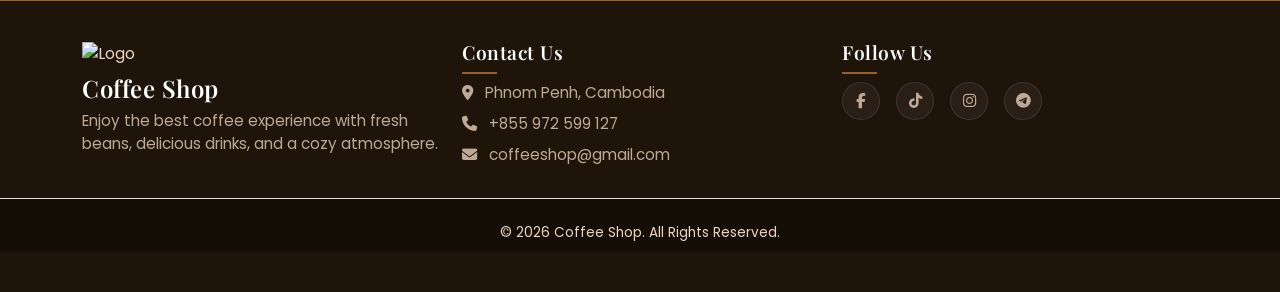
==== commit 12060a94: "edit ban detailpage" ====
--- a/index.html
+++ b/index.html
@@ -118,33 +118,87 @@
         <div class="row g-4" id="coffee-container"></div>
     </section>
 
-    <div class="modal fade" id="productDetailModal" tabindex="-1" aria-hidden="true">
-        <div class="modal-dialog modal-dialog-centered">
-            <div class="modal-content border-0 shadow-lg">
-                <div class="modal-header border-bottom-0 pb-0">
-                    <button type="button" class="btn-close" data-bs-dismiss="modal" aria-label="Close"></button>
-                </div>
-                <div class="modal-body text-center pt-0">
-                    <img id="modalProductImg" src="" alt="" class="img-fluid rounded mb-3 shadow-sm" style="max-height: 250px; width: 100%; object-fit: cover;">
-                    <h3 id="modalProductName" class="fw-bold mb-1 text-dark"></h3>
-                    <h4 id="modalProductPrice" class="text-success fw-semibold mb-3"></h4>
+    <!--  -->
+   <button type="button" class="btn btn-primary" data-bs-toggle="modal" data-bs-target="#productCardModal">
+  Open Product Card
+</button>
+
+<div class="modal fade" id="productCardModal" tabindex="-1" aria-hidden="true">
+    <div class="modal-dialog modal-dialog-centered modal-lg">
+        <div class="modal-content border-0 shadow-lg p-3" style="border-radius: 20px;">
+            
+            <button type="button" class="btn-close position-absolute top-0 end-0 m-3 z-3" data-bs-dismiss="modal" aria-label="Close"></button>
+            
+            <div class="modal-body">
+                <div class="row g-4 align-items-center">
                     
-                    <p id="modalProductDesc" class="text-muted small px-3 mb-4"></p>
+                    <div class="col-md-5 text-center">
+                        <img id="modalProductImg" src="" alt="Product" class="img-fluid" style="max-height: 280px; object-fit: contain;">
+                    </div>
                     
-                    <div class="qr-section p-3 mx-auto mb-3 rounded-3" style="background: #fdfbf7; max-width: 190px; border: 1px dashed #ced4da;">
-                        <p class="small fw-bold text-muted mb-2"><i class="fa-solid fa-qrcode me-1"></i> Scan to Pay</p>
-                        <img id="modalProductQR" src="" alt="Product QR Code" class="img-fluid rounded shadow-sm" style="width: 130px; height: 130px;">
+                    <div class="col-md-7 d-flex flex-column justify-content-between" style="min-height: 240px;">
+                        <div>
+                            <h3 id="modalProductName" class="fw-bold text-dark mb-1" style="font-size: 1.6rem;"></h3>
+                            <h4 id="modalProductPrice" class="text-success fw-semibold mb-2" style="font-size: 1.25rem;"></h4>
+                            <p id="modalProductDesc" class="text-muted lh-base" style="font-size: 0.95rem; max-width: 90%;"></p>
+                        </div>
+                        
+                        <div class="d-flex align-items-center gap-3 mt-4">
+                            <div class="d-flex align-items-center border rounded-3 p-1 bg-white shadow-sm">
+                                <button class="btn btn-link text-secondary p-1 px-2 m-0" type="button" id="btnMinus">
+                                    <i class="fa-solid fa-minus fa-xs"></i>
+                                </button>
+                                <input type="text" class="form-control text-center fw-bold border-0 p-0" id="productQty" value="1" readonly style="width: 30px; background: transparent; pointer-events: none;">
+                                <button class="btn btn-link text-secondary p-1 px-2 m-0" type="button" id="btnPlus">
+                                    <i class="fa-solid fa-plus fa-xs"></i>
+                                </button>
+                            </div>
+                            
+                            <button type="button" class="btn btn-primary flex-grow-1 py-2 fw-semibold text-white" id="modalBuyNowBtn" style="background-color: #2b66f5; border-color: #2b66f5; border-radius: 10px; height: 42px;">
+                                Buy Now
+                            </button>
+                        </div>
                     </div>
-                </div>
-                <div class="modal-footer border-top-0 justify-content-center pb-4">
-                    <button type="button" class="btn btn-warning px-5 py-2 fw-bold text-white" id="modalAddToCartBtn">
-                        <i class="fa-solid fa-cart-plus me-2"></i>Add to Cart
-                    </button>
-                </div>
-            </div>
+
+                </div>
+            </div>
+
         </div>
     </div>
-
+</div>
+<!-- QR -->
+ <div class="modal fade" id="paymentModal" tabindex="-1" aria-hidden="true" data-bs-backdrop="static">
+    <div class="modal-dialog modal-dialog-centered" style="max-width: 400px;">
+        <div class="modal-content border-0 shadow-lg p-4 text-center" style="border-radius: 20px;">
+            
+            <button type="button" class="btn-close position-absolute top-0 end-0 m-3" data-bs-dismiss="modal" aria-label="Close" id="btnClosePayment"></button>
+            
+            <div id="qrPaymentSection">
+                <h4 class="fw-bold text-dark mb-3">ស្កេនដើម្បីទូទាត់ប្រាក់</h4>
+                <div class="p-3 mx-auto mb-3 rounded-3" style="background: #fdfbf7; max-width: 220px; border: 1px dashed #ced4da;">
+                    <img id="modalPaymentQR" src="" alt="Payment QR Code" class="img-fluid rounded shadow-sm" style="width: 180px; height: 180px;">
+                </div>
+                <p class="text-muted small mb-3">សូមពិនិត្យទឹកប្រាក់៖ <span id="paymentTotalAmount" class="text-danger fw-bold"></span></p>
+                
+                <button type="button" class="btn btn-primary w-100 py-2 fw-bold mb-2" id="modalVerifyBtn" style="border-radius: 10px; background-color: #2b66f5;">
+                    <i class="fa-solid fa-shield-check me-2"></i>Verify Payment
+                </button>
+                <span class="text-muted small d-block"><i class="fa-solid fa-spinner fa-spin me-1"></i> រង់ចាំការផ្ទៀងផ្ទាត់ពីអ្នក</span>
+            </div>
+
+            <div id="successSection" class="d-none py-4">
+                <div class="mb-3">
+                    <i class="fa-solid fa-circle-check text-success" style="font-size: 4rem;"></i>
+                </div>
+                <h3 class="fw-bold text-success mb-2">Success!</h3>
+                <p class="text-muted">ការទិញ និងបង់ប្រាក់របស់អ្នកបានជោគជ័យ!</p>
+                <button type="button" class="btn btn-success w-100 mt-3 py-2 fw-bold" style="border-radius: 10px;" data-bs-dismiss="modal">រួចរាល់</button>
+            </div>
+
+        </div>
+    </div>
+</div>
+<!-- footer -->
     <footer id="Contact" class="footer mt-5" style="padding: 40px 0;">
         <div class="container d-flex flex-wrap justify-content-between gap-4">
             <div class="footer-box" style="flex: 1; min-width: 250px;">
@@ -161,10 +215,10 @@
             <div class="footer-box" style="flex: 1; min-width: 250px;">
                 <h3>Follow Us</h3>
                 <div class="social-icons d-flex gap-3 fs-5 mt-2">
-                    <a href="#"><i class="fab fa-facebook-f"></i></a>
+                    <a href="https://www.facebook.com/share/1GDJy5TBsE/?mibextid=wwXIfr"><i class="fab fa-facebook-f"></i></a>
                     <a href="#"><i class="fab fa-tiktok"></i></a>
                     <a href="#"><i class="fab fa-instagram"></i></a>
-                    <a href="#"><i class="fab fa-telegram"></i></a>
+                    <a href="https://t.me/Khea999"><i class="fab fa-telegram"></i></a>
                 </div>
             </div>
         </div>
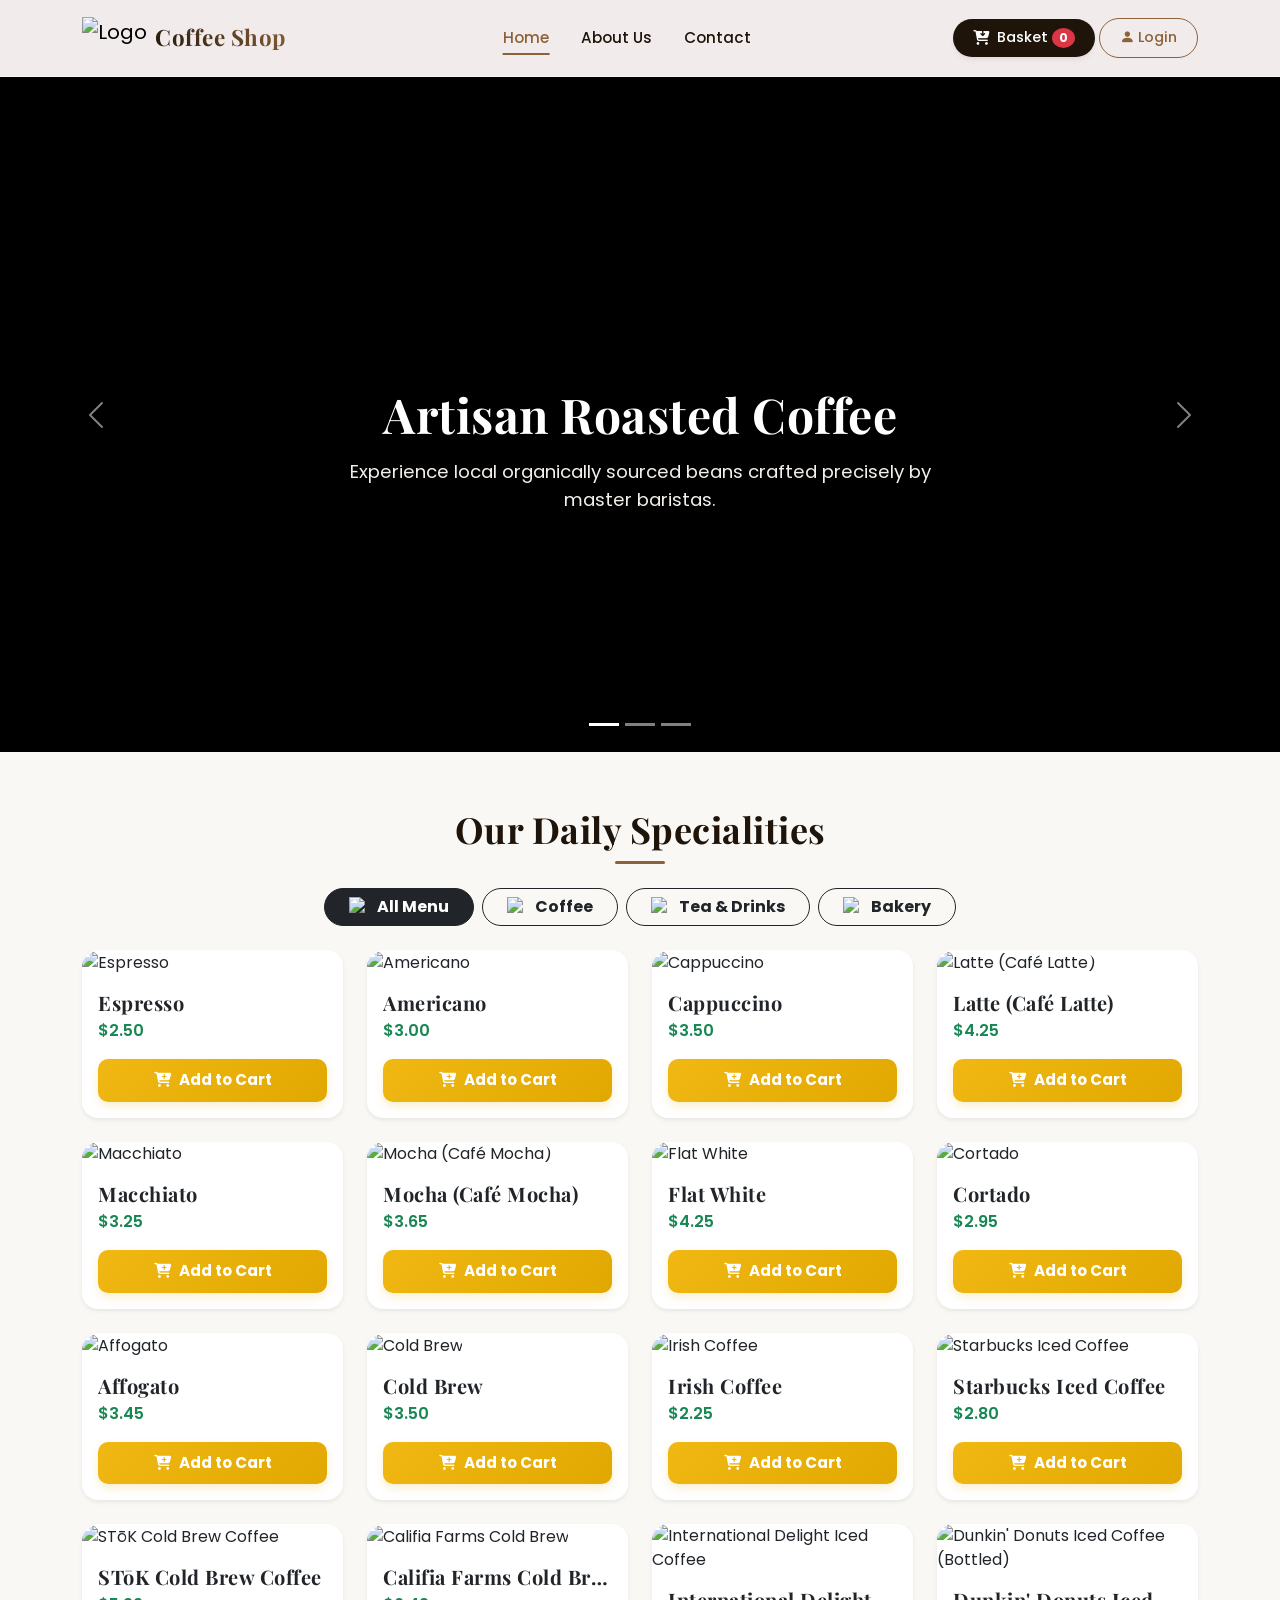
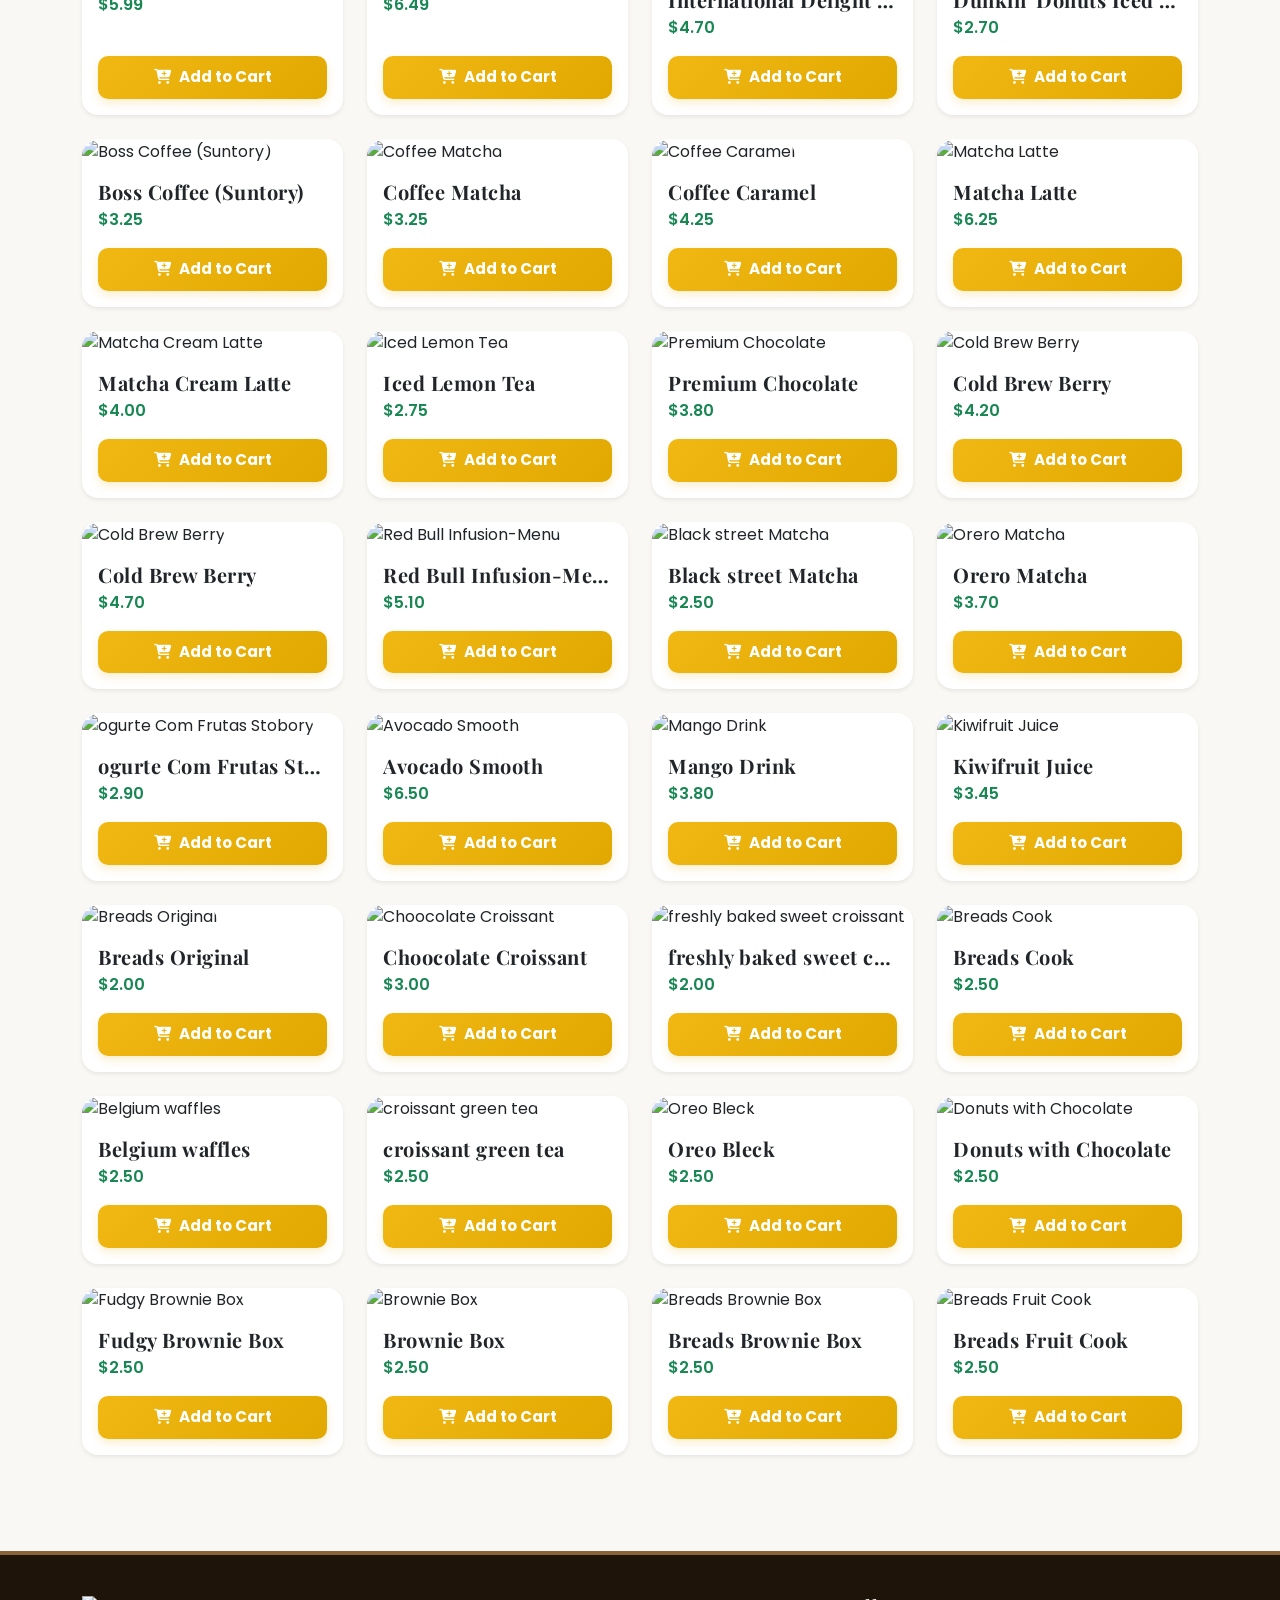
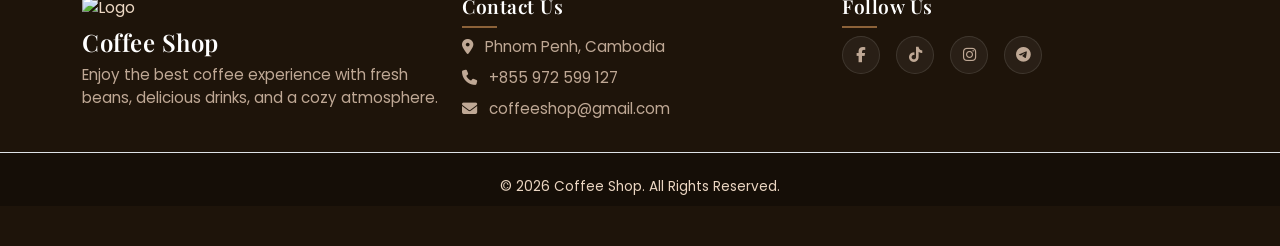
==== commit aaef6331: "dasbout" ====
--- a/index.html
+++ b/index.html
@@ -7,7 +7,9 @@
     <title>The Daily Grind | Artisan Cafe</title>
 
     <link href="https://cdn.jsdelivr.net/npm/bootstrap@5.3.3/dist/css/bootstrap.min.css" rel="stylesheet">
-    <link href="https://fonts.googleapis.com/css2?family=Playfair+Display:ital,wght@0,400..700;1,400..700&family=Poppins:wght@300;400;500;600&display=swap" rel="stylesheet">
+    <link
+        href="https://fonts.googleapis.com/css2?family=Playfair+Display:ital,wght@0,400..700;1,400..700&family=Poppins:wght@300;400;500;600&display=swap"
+        rel="stylesheet">
     <link rel="stylesheet" href="https://cdn.jsdelivr.net/npm/bootstrap-icons@1.11.3/font/bootstrap-icons.min.css">
     <link rel="stylesheet" href="https://cdnjs.cloudflare.com/ajax/libs/font-awesome/6.5.1/css/all.min.css" />
     <link rel="stylesheet" href="./src/style/index.css">
@@ -22,7 +24,8 @@
                 <span class="brand-text">Coffee Shop</span>
             </a>
 
-            <button class="navbar-toggler border-0" type="button" data-bs-toggle="collapse" data-bs-target="#navbarSupportedContent">
+            <button class="navbar-toggler border-0" type="button" data-bs-toggle="collapse"
+                data-bs-target="#navbarSupportedContent">
                 <span class="navbar-toggler-icon"></span>
             </button>
 
@@ -33,11 +36,12 @@
                     <li class="nav-item"><a class="nav-link" href="#Contact">Contact</a></li>
                 </ul>
 
-                <div class="d-flex gap-3 align-items-center justify-content-start pt-2 pt-lg-0">
+                <div class="d-flex gap-1 align-items-center justify-content-start pt-2 pt-lg-0">
                     <div class="dropdown">
-                        <a href="#" class="basket-btn d-flex align-items-center gap-2 dropdown-toggle" data-bs-toggle="dropdown" aria-expanded="false" data-bs-auto-close="outside">
+                        <a href="#" class="basket-btn d-flex align-items-center gap-2 dropdown-toggle "
+                            data-bs-toggle="dropdown" aria-expanded="false" data-bs-auto-close="outside">
                             <i class="fa-solid fa-cart-arrow-down"></i>
-                            <span>Basket <span id="basket-count" class="badge bg-danger ms-1">0</span></span>
+                            <span>Basket<span id="basket-count" class="badge bg-danger ms-1">0</span></span>
                         </a>
                         <ul class="dropdown-menu dropdown-menu-end basket-dropdown-menu shadow-lg border-0">
                             <h6 class="dropdown-header border-bottom pb-2 fw-bold text-dark fs-6">Selected Items</h6>
@@ -46,8 +50,8 @@
                             </div>
                         </ul>
                     </div>
-                    
-                    <a href="../src/Detail/register.html" class="login-btn d-flex align-items-center gap-2">
+
+                    <a href="../src/Detail/register.html" class="login-btn d-flex align-items-center gap-1">
                         <i class="bi bi-person-fill"></i>
                         <span>Login</span>
                     </a>
@@ -64,21 +68,24 @@
         </div>
         <div class="carousel-inner">
             <div class="carousel-item active">
-                <img src="https://i.pinimg.com/736x/38/8e/64/388e6440cb45dd4a9fd54f156b3e3c4f.jpg" class="d-block w-100" alt="Fresh Morning Espresso">
+                <img src="https://i.pinimg.com/736x/38/8e/64/388e6440cb45dd4a9fd54f156b3e3c4f.jpg" class="d-block w-100"
+                    alt="Fresh Morning Espresso">
                 <div class="carousel-caption d-block text-center">
                     <h5>Artisan Roasted Coffee</h5>
                     <p>Experience local organically sourced beans crafted precisely by master baristas.</p>
                 </div>
             </div>
             <div class="carousel-item">
-                <img src="https://i.pinimg.com/736x/e7/46/70/e746704afe634bfad4c0917bcf777523.jpg" class="d-block w-100" alt="Cozy Interior Spaces">
+                <img src="https://i.pinimg.com/736x/e7/46/70/e746704afe634bfad4c0917bcf777523.jpg" class="d-block w-100"
+                    alt="Cozy Interior Spaces">
                 <div class="carousel-caption d-block text-center">
                     <h5>Your Perfect Urban Retreat</h5>
                     <p>Unwind, answer emails, or dive deep into a book inside our warm, comfortable spaces.</p>
                 </div>
             </div>
             <div class="carousel-item">
-                <img src="https://i.pinimg.com/736x/e2/92/b3/e292b3808e02b4777042470e8a3220b0.jpg" class="d-block w-100" alt="Fresh Baked Pastries">
+                <img src="https://i.pinimg.com/736x/e2/92/b3/e292b3808e02b4777042470e8a3220b0.jpg" class="d-block w-100"
+                    alt="Fresh Baked Pastries">
                 <div class="carousel-caption d-block text-center">
                     <h5>Baked Fresh Daily</h5>
                     <p>Pair your espresso with authentic morning pastries prepared live by our bakery team.</p>
@@ -95,22 +102,30 @@
 
     <section class="container py-5 my-2">
         <h2 class="text-center section-title mb-4">Our Daily Specialities</h2>
-        
+
         <div class="d-flex justify-content-center gap-2 mb-4 flex-wrap">
-            <button class="btn btn-outline-dark active fw-bold px-4 rounded-pill d-flex align-items-center gap-2" onclick="filterMenu('all', event)">
-                <img src="https://cdn-icons-png.flaticon.com/512/151/151917.png" alt="All Menu" style="width: 20px; height: 20px; object-fit: contain;"> 
+            <button class="btn btn-outline-dark active fw-bold px-4 rounded-pill d-flex align-items-center gap-2"
+                onclick="filterMenu('all', event)">
+                <img src="https://cdn-icons-png.flaticon.com/512/151/151917.png" alt="All Menu"
+                    style="width: 20px; height: 20px; object-fit: contain;">
                 All Menu
             </button>
-            <button class="btn btn-outline-dark fw-bold px-4 rounded-pill d-flex align-items-center gap-2" onclick="filterMenu('coffee', event)">
-                <img src="https://cdn-icons-png.flaticon.com/512/590/590510.png" alt="Coffee" style="width: 20px; height: 20px; object-fit: contain;"> 
+            <button class="btn btn-outline-dark fw-bold px-4 rounded-pill d-flex align-items-center gap-2"
+                onclick="filterMenu('coffee', event)">
+                <img src="https://cdn-icons-png.flaticon.com/512/590/590510.png" alt="Coffee"
+                    style="width: 20px; height: 20px; object-fit: contain;">
                 Coffee
             </button>
-            <button class="btn btn-outline-dark fw-bold px-4 rounded-pill d-flex align-items-center gap-2" onclick="filterMenu('tea', event)">
-                <img src="https://cdn-icons-png.flaticon.com/512/3061/3061720.png" alt="Tea & Drinks" style="width: 20px; height: 20px; object-fit: contain;"> 
+            <button class="btn btn-outline-dark fw-bold px-4 rounded-pill d-flex align-items-center gap-2"
+                onclick="filterMenu('tea', event)">
+                <img src="https://cdn-icons-png.flaticon.com/512/3061/3061720.png" alt="Tea & Drinks"
+                    style="width: 20px; height: 20px; object-fit: contain;">
                 Tea & Drinks
             </button>
-            <button class="btn btn-outline-dark fw-bold px-4 rounded-pill d-flex align-items-center gap-2" onclick="filterMenu('bakery', event)">
-                <img src="https://cdn-icons-png.flaticon.com/512/992/992747.png" alt="Bakery" style="width: 20px; height: 20px; object-fit: contain;"> 
+            <button class="btn btn-outline-dark fw-bold px-4 rounded-pill d-flex align-items-center gap-2"
+                onclick="filterMenu('bakery', event)">
+                <img src="https://cdn-icons-png.flaticon.com/512/992/992747.png" alt="Bakery"
+                    style="width: 20px; height: 20px; object-fit: contain;">
                 Bakery
             </button>
         </div>
@@ -118,93 +133,108 @@
         <div class="row g-4" id="coffee-container"></div>
     </section>
 
-    <!--  -->
-   <button type="button" class="btn btn-primary" data-bs-toggle="modal" data-bs-target="#productCardModal">
-  Open Product Card
-</button>
-
-<div class="modal fade" id="productCardModal" tabindex="-1" aria-hidden="true">
-    <div class="modal-dialog modal-dialog-centered modal-lg">
-        <div class="modal-content border-0 shadow-lg p-3" style="border-radius: 20px;">
-            
-            <button type="button" class="btn-close position-absolute top-0 end-0 m-3 z-3" data-bs-dismiss="modal" aria-label="Close"></button>
-            
-            <div class="modal-body">
-                <div class="row g-4 align-items-center">
-                    
-                    <div class="col-md-5 text-center">
-                        <img id="modalProductImg" src="" alt="Product" class="img-fluid" style="max-height: 280px; object-fit: contain;">
-                    </div>
-                    
-                    <div class="col-md-7 d-flex flex-column justify-content-between" style="min-height: 240px;">
-                        <div>
-                            <h3 id="modalProductName" class="fw-bold text-dark mb-1" style="font-size: 1.6rem;"></h3>
-                            <h4 id="modalProductPrice" class="text-success fw-semibold mb-2" style="font-size: 1.25rem;"></h4>
-                            <p id="modalProductDesc" class="text-muted lh-base" style="font-size: 0.95rem; max-width: 90%;"></p>
+    <!--productCardModal  -->
+    <div class="modal fade" id="productCardModal" tabindex="-1" aria-hidden="true">
+        <div class="modal-dialog modal-dialog-centered modal-lg">
+            <div class="modal-content border-0 shadow-lg p-3" style="border-radius: 20px;">
+
+                <button type="button" class="btn-close position-absolute top-0 end-0 m-3 z-3" data-bs-dismiss="modal"
+                    aria-label="Close"></button>
+
+                <div class="modal-body">
+                    <div class="row g-4 align-items-center">
+
+                        <div class="col-md-5 text-center">
+                            <img id="modalProductImg" src="" alt="Product" class="img-fluid"
+                                style="max-height: 280px; object-fit: contain;">
                         </div>
-                        
-                        <div class="d-flex align-items-center gap-3 mt-4">
-                            <div class="d-flex align-items-center border rounded-3 p-1 bg-white shadow-sm">
-                                <button class="btn btn-link text-secondary p-1 px-2 m-0" type="button" id="btnMinus">
-                                    <i class="fa-solid fa-minus fa-xs"></i>
-                                </button>
-                                <input type="text" class="form-control text-center fw-bold border-0 p-0" id="productQty" value="1" readonly style="width: 30px; background: transparent; pointer-events: none;">
-                                <button class="btn btn-link text-secondary p-1 px-2 m-0" type="button" id="btnPlus">
-                                    <i class="fa-solid fa-plus fa-xs"></i>
+
+                        <div class="col-md-7 d-flex flex-column justify-content-between" style="min-height: 240px;">
+                            <div>
+                                <h3 id="modalProductName" class="fw-bold text-dark mb-1" style="font-size: 1.6rem;">
+                                </h3>
+                                <h4 id="modalProductPrice" class="text-success fw-semibold mb-2"
+                                    style="font-size: 1.25rem;"></h4>
+                                <p id="modalProductDesc" class="text-muted lh-base"
+                                    style="font-size: 0.95rem; max-width: 90%;"></p>
+                            </div>
+
+                            <div class="d-flex align-items-center gap-3 mt-4">
+                                <div class="d-flex align-items-center border rounded-3 p-1 bg-white shadow-sm">
+                                    <button class="btn btn-link text-secondary p-1 px-2 m-0" type="button"
+                                        id="btnMinus">
+                                        <i class="fa-solid fa-minus fa-xs"></i>
+                                    </button>
+                                    <input type="text" class="form-control text-center fw-bold border-0 p-0"
+                                        id="productQty" value="1" readonly
+                                        style="width: 30px; background: transparent; pointer-events: none;">
+                                    <button class="btn btn-link text-secondary p-1 px-2 m-0" type="button" id="btnPlus">
+                                        <i class="fa-solid fa-plus fa-xs"></i>
+                                    </button>
+                                </div>
+
+                                <button type="button" class="btn btn-primary flex-grow-1 py-2 fw-semibold text-white"
+                                    id="modalBuyNowBtn"
+                                    style="background-color: #2b66f5; border-color: #2b66f5; border-radius: 10px; height: 42px;">
+                                    Buy Now
                                 </button>
                             </div>
-                            
-                            <button type="button" class="btn btn-primary flex-grow-1 py-2 fw-semibold text-white" id="modalBuyNowBtn" style="background-color: #2b66f5; border-color: #2b66f5; border-radius: 10px; height: 42px;">
-                                Buy Now
-                            </button>
                         </div>
-                    </div>
-
-                </div>
-            </div>
-
+
+                    </div>
+                </div>
+
+            </div>
         </div>
     </div>
-</div>
-<!-- QR -->
- <div class="modal fade" id="paymentModal" tabindex="-1" aria-hidden="true" data-bs-backdrop="static">
-    <div class="modal-dialog modal-dialog-centered" style="max-width: 400px;">
-        <div class="modal-content border-0 shadow-lg p-4 text-center" style="border-radius: 20px;">
-            
-            <button type="button" class="btn-close position-absolute top-0 end-0 m-3" data-bs-dismiss="modal" aria-label="Close" id="btnClosePayment"></button>
-            
-            <div id="qrPaymentSection">
-                <h4 class="fw-bold text-dark mb-3">ស្កេនដើម្បីទូទាត់ប្រាក់</h4>
-                <div class="p-3 mx-auto mb-3 rounded-3" style="background: #fdfbf7; max-width: 220px; border: 1px dashed #ced4da;">
-                    <img id="modalPaymentQR" src="" alt="Payment QR Code" class="img-fluid rounded shadow-sm" style="width: 180px; height: 180px;">
-                </div>
-                <p class="text-muted small mb-3">សូមពិនិត្យទឹកប្រាក់៖ <span id="paymentTotalAmount" class="text-danger fw-bold"></span></p>
-                
-                <button type="button" class="btn btn-primary w-100 py-2 fw-bold mb-2" id="modalVerifyBtn" style="border-radius: 10px; background-color: #2b66f5;">
-                    <i class="fa-solid fa-shield-check me-2"></i>Verify Payment
-                </button>
-                <span class="text-muted small d-block"><i class="fa-solid fa-spinner fa-spin me-1"></i> រង់ចាំការផ្ទៀងផ្ទាត់ពីអ្នក</span>
-            </div>
-
-            <div id="successSection" class="d-none py-4">
-                <div class="mb-3">
-                    <i class="fa-solid fa-circle-check text-success" style="font-size: 4rem;"></i>
-                </div>
-                <h3 class="fw-bold text-success mb-2">Success!</h3>
-                <p class="text-muted">ការទិញ និងបង់ប្រាក់របស់អ្នកបានជោគជ័យ!</p>
-                <button type="button" class="btn btn-success w-100 mt-3 py-2 fw-bold" style="border-radius: 10px;" data-bs-dismiss="modal">រួចរាល់</button>
-            </div>
-
+    <!-- QR -->
+    <div class="modal fade" id="paymentModal" tabindex="-1" aria-hidden="true" data-bs-backdrop="static">
+        <div class="modal-dialog modal-dialog-centered" style="max-width: 400px;">
+            <div class="modal-content border-0 shadow-lg p-4 text-center" style="border-radius: 20px;">
+
+                <button type="button" class="btn-close position-absolute top-0 end-0 m-3" data-bs-dismiss="modal"
+                    aria-label="Close" id="btnClosePayment"></button>
+
+                <div id="qrPaymentSection">
+                    <h4 class="fw-bold text-dark mb-3">ស្កេនដើម្បីទូទាត់ប្រាក់</h4>
+                    <div class="p-3 mx-auto mb-3 rounded-3"
+                        style="background: #fdfbf7; max-width: 220px; border: 1px dashed #ced4da;">
+                        <img id="modalPaymentQR" src="" alt="Payment QR Code" class="img-fluid rounded shadow-sm"
+                            style="width: 180px; height: 180px;">
+                    </div>
+                    <p class="text-muted small mb-3">សូមពិនិត្យទឹកប្រាក់៖ <span id="paymentTotalAmount"
+                            class="text-danger fw-bold"></span></p>
+
+                    <button type="button" class="btn btn-primary w-100 py-2 fw-bold mb-2" id="modalVerifyBtn"
+                        style="border-radius: 10px; background-color: #2b66f5;">
+                        <i class="fa-solid fa-shield-check me-2"></i>Verify Payment
+                    </button>
+                    <span class="text-muted small d-block"><i class="fa-solid fa-spinner fa-spin me-1"></i>
+                        រង់ចាំការផ្ទៀងផ្ទាត់ពីអ្នក</span>
+                </div>
+
+                <div id="successSection" class="d-none py-4">
+                    <div class="mb-3">
+                        <i class="fa-solid fa-circle-check text-success" style="font-size: 4rem;"></i>
+                    </div>
+                    <h3 class="fw-bold text-success mb-2">Success!</h3>
+                    <p class="text-muted">ការទិញ និងបង់ប្រាក់របស់អ្នកបានជោគជ័យ!</p>
+                    <button type="button" class="btn btn-success w-100 mt-3 py-2 fw-bold" style="border-radius: 10px;"
+                        data-bs-dismiss="modal">រួចរាល់</button>
+                </div>
+
+            </div>
         </div>
     </div>
-</div>
-<!-- footer -->
+    <!-- footer -->
     <footer id="Contact" class="footer mt-5" style="padding: 40px 0;">
         <div class="container d-flex flex-wrap justify-content-between gap-4">
             <div class="footer-box" style="flex: 1; min-width: 250px;">
-                <div class="logo"><img class="img-logo" src="./src/img/logocafe.png" alt="Logo" style="height: 50px;"></div>
+                <div class="logo"><img class="img-logo" src="./src/img/logocafe.png" alt="Logo" style="height: 50px;">
+                </div>
                 <h2 class="logo mt-2 fs-4">Coffee Shop</h2>
-                <p class="text-p text-">Enjoy the best coffee experience with fresh beans, delicious drinks, and a cozy atmosphere.</p>
+                <p class="text-p text-">Enjoy the best coffee experience with fresh beans, delicious drinks, and a cozy
+                    atmosphere.</p>
             </div>
             <div class="footer-box" style="flex: 1; min-width: 250px;">
                 <h3>Contact Us</h3>
@@ -215,7 +245,8 @@
             <div class="footer-box" style="flex: 1; min-width: 250px;">
                 <h3>Follow Us</h3>
                 <div class="social-icons d-flex gap-3 fs-5 mt-2">
-                    <a href="https://www.facebook.com/share/1GDJy5TBsE/?mibextid=wwXIfr"><i class="fab fa-facebook-f"></i></a>
+                    <a href="https://www.facebook.com/share/1GDJy5TBsE/?mibextid=wwXIfr"><i
+                            class="fab fa-facebook-f"></i></a>
                     <a href="#"><i class="fab fa-tiktok"></i></a>
                     <a href="#"><i class="fab fa-instagram"></i></a>
                     <a href="https://t.me/Khea999"><i class="fab fa-telegram"></i></a>
@@ -230,7 +261,7 @@
     <script src="https://cdn.jsdelivr.net/npm/bootstrap@5.3.3/dist/js/bootstrap.bundle.min.js"></script>
     <script src="./src/js/cardcafe.js"></script>
     <script src="./src/js/storedata.js"></script>
-    
+
 </body>
 
 </html>
